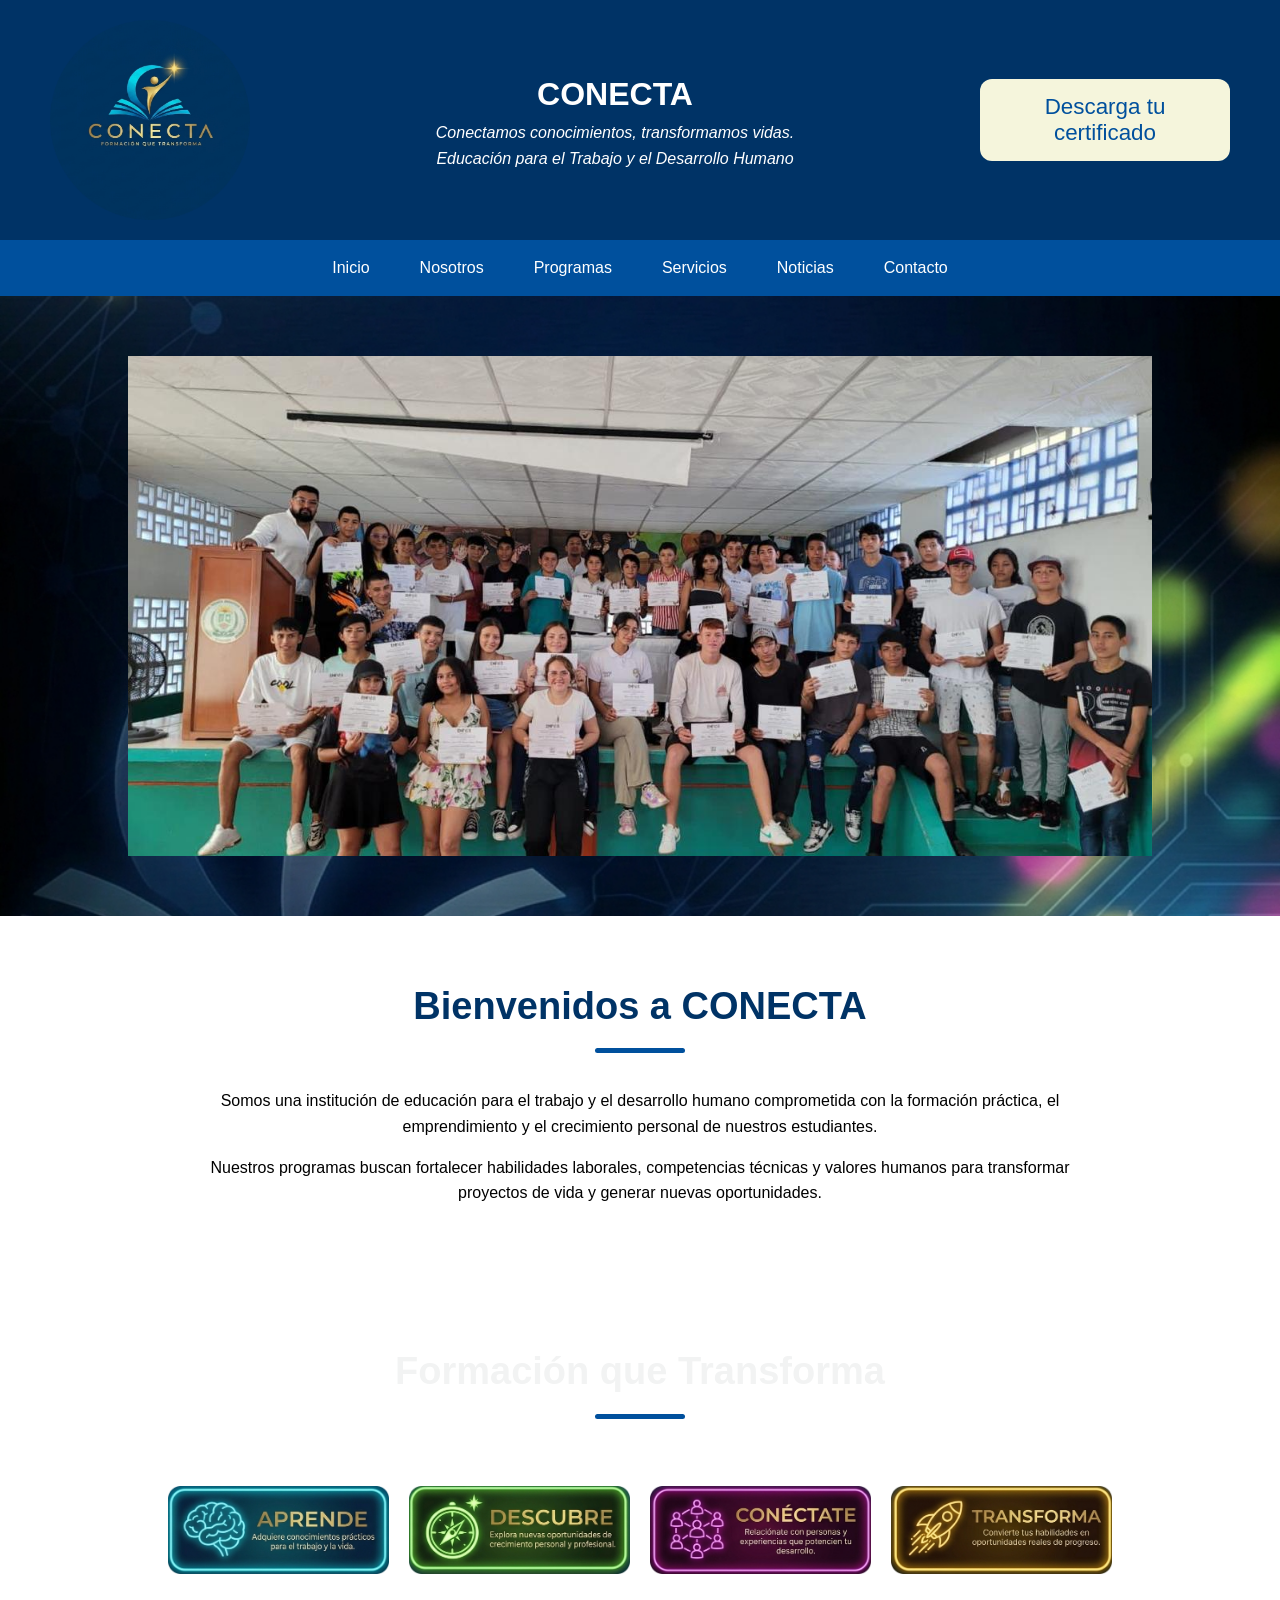
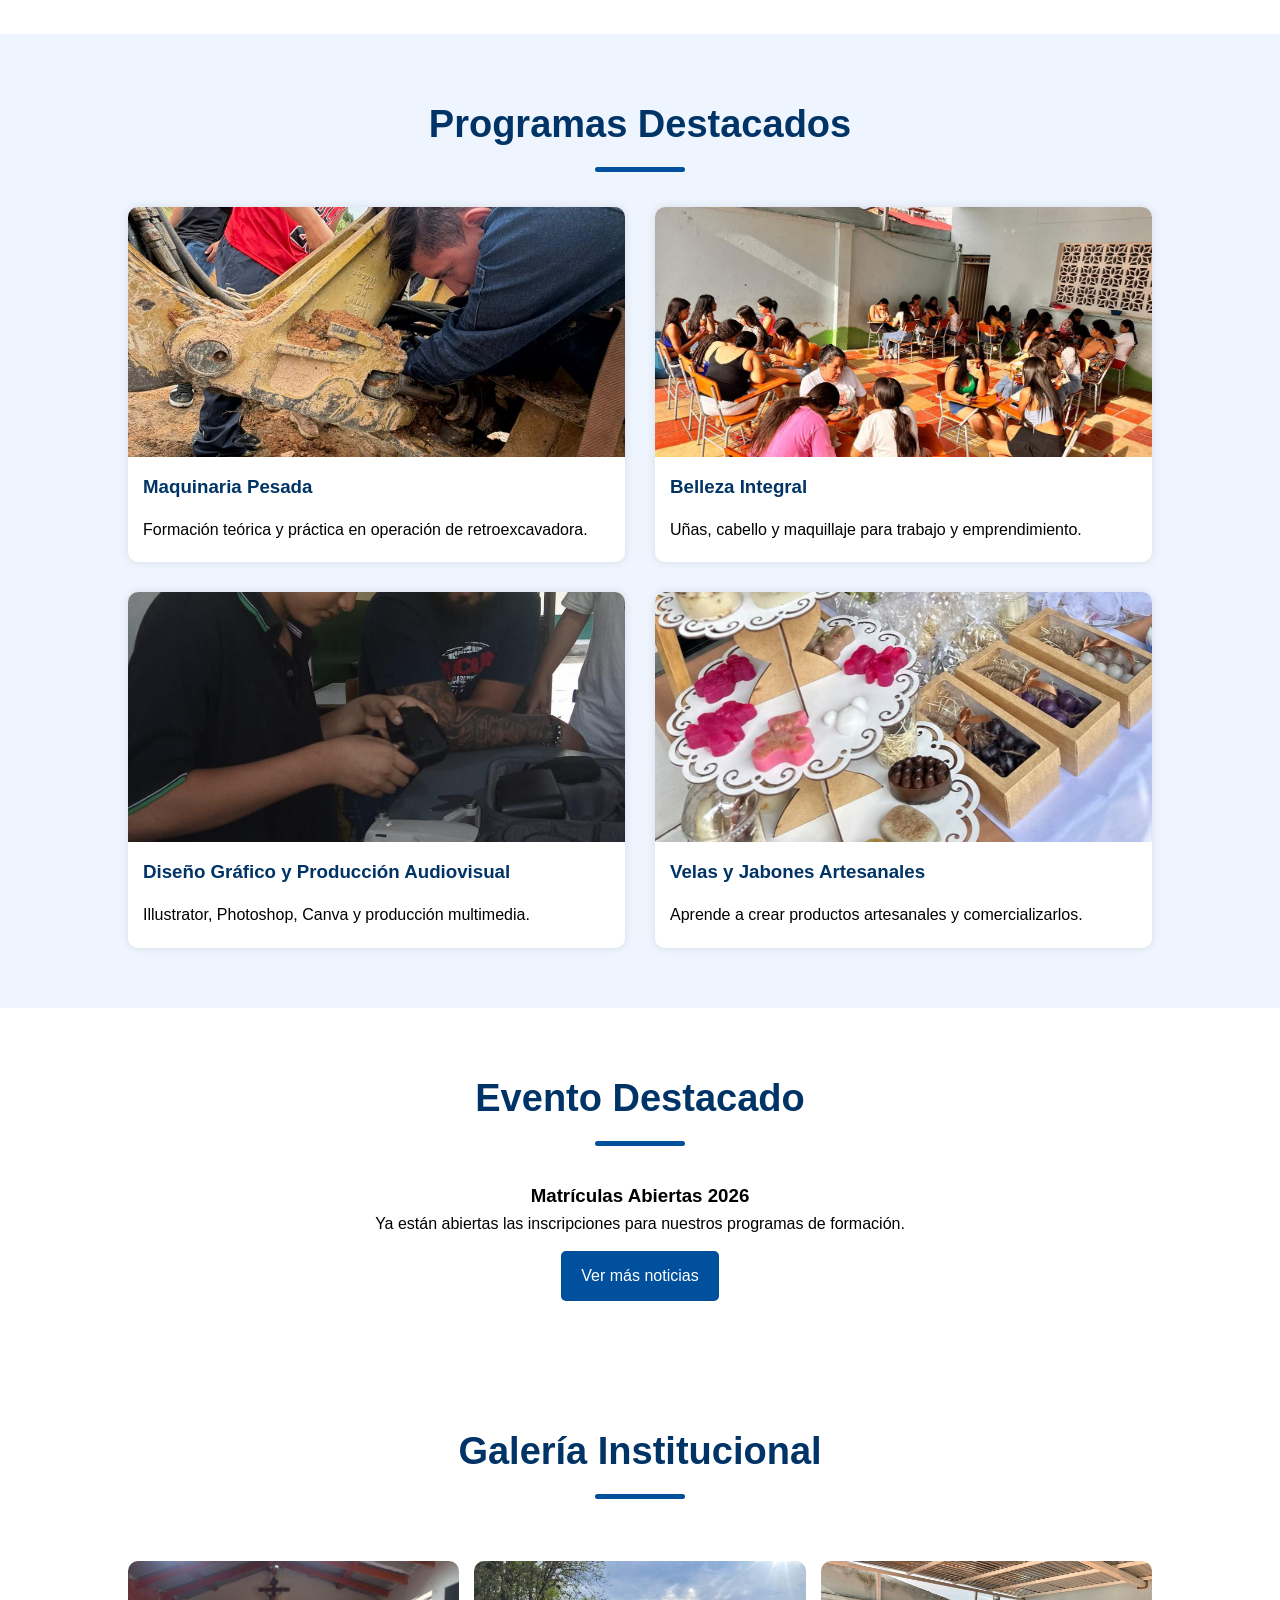
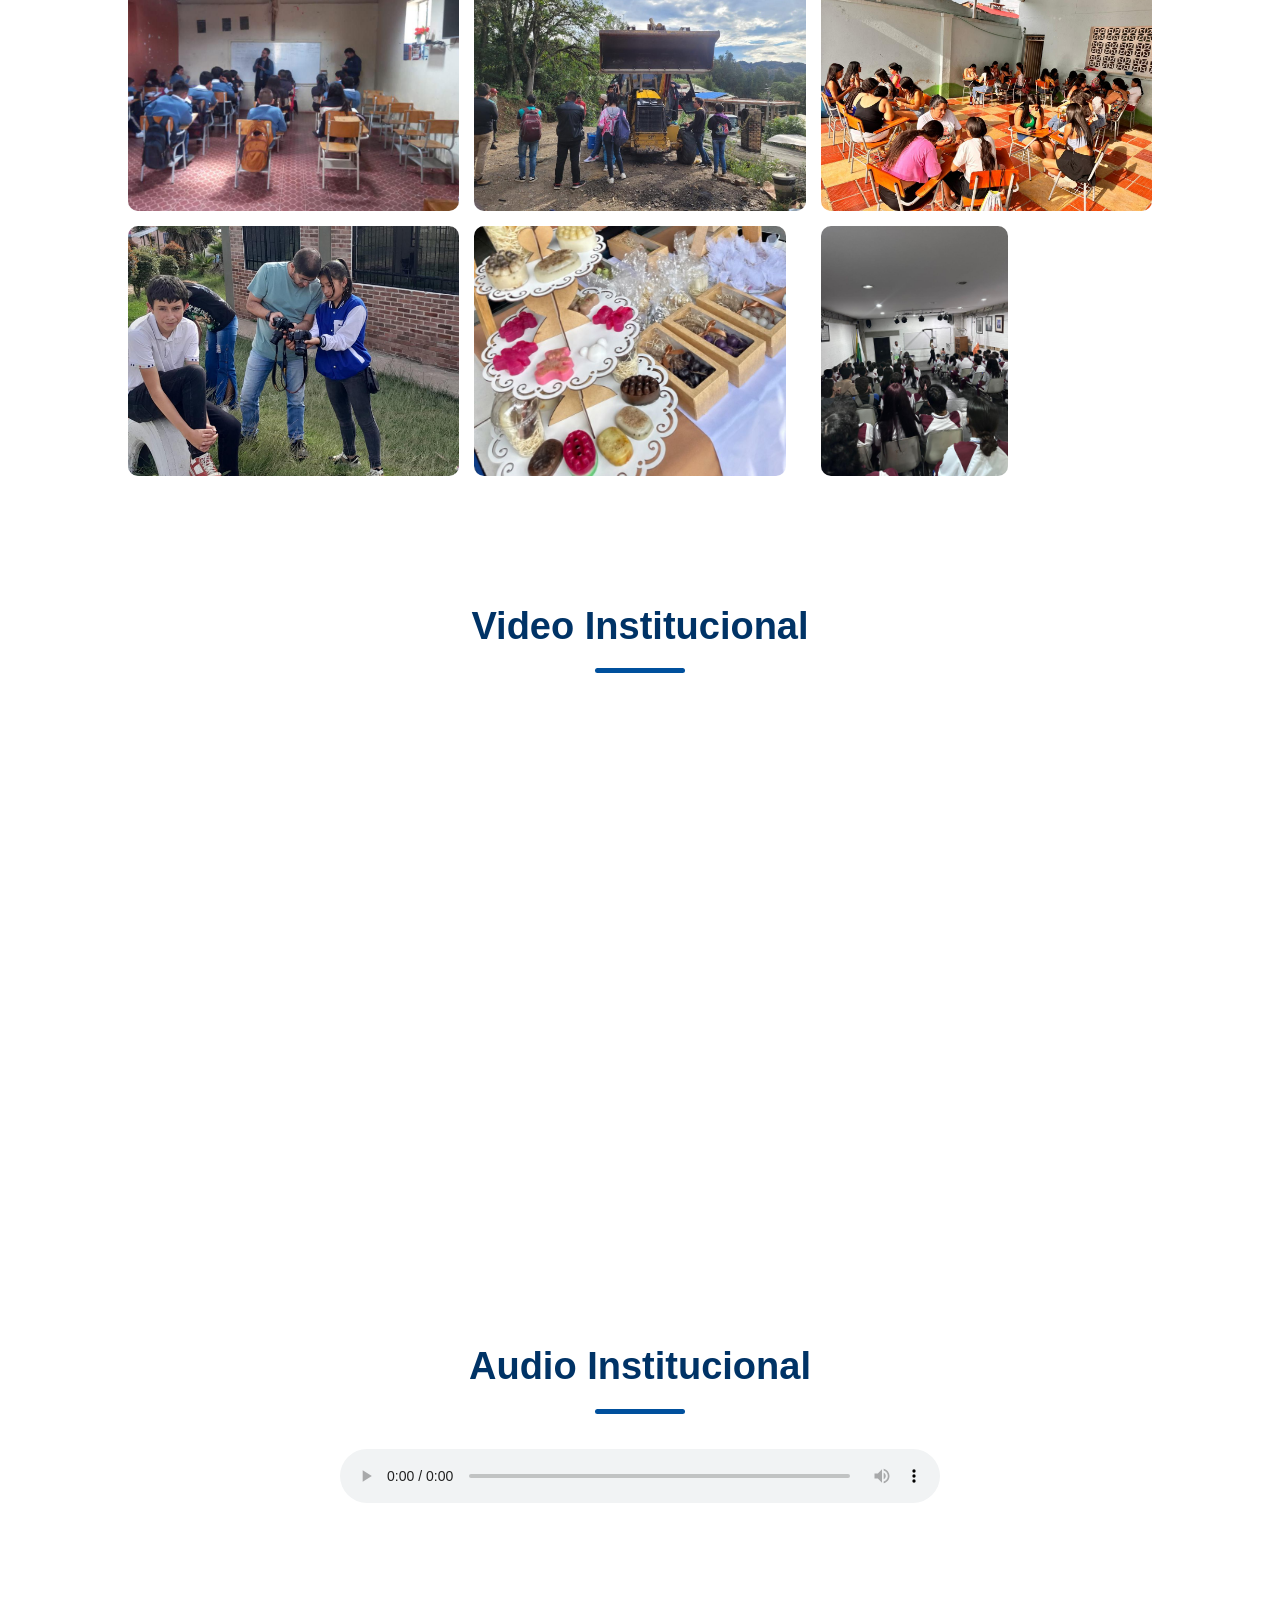
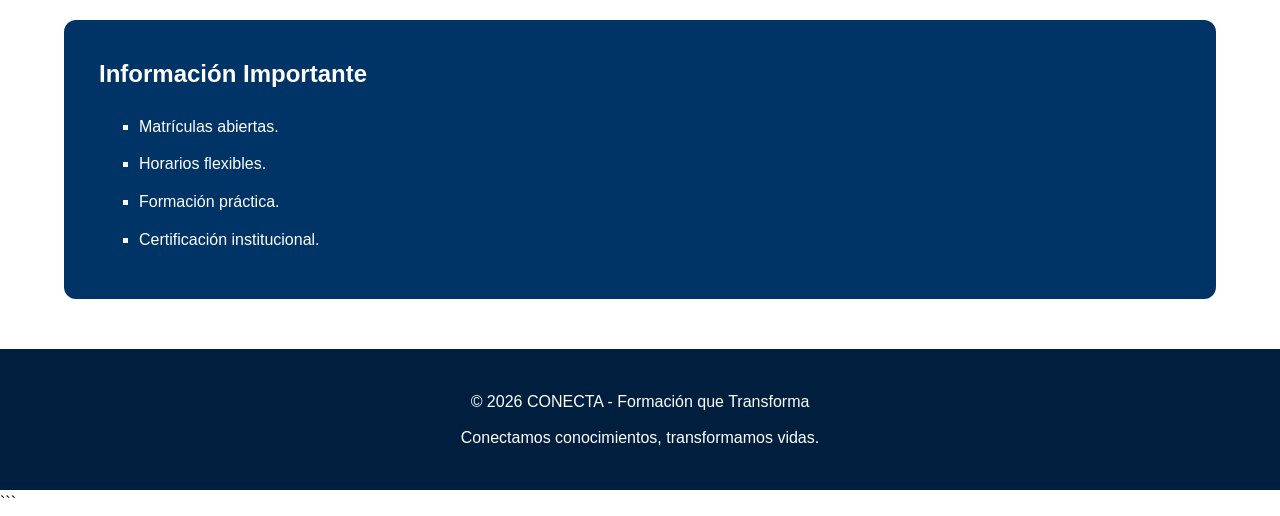
==== index.html @ 9f666adf "chore:subir proyecto pagina web" ====
<!DOCTYPE html>
<html lang="es-CO">

<head>
    <meta charset="UTF-8">
    <meta name="viewport" content="width=device-width, initial-scale=1.0">
    <title>CONECTA - Formación que Transforma</title>

    <link rel="stylesheet" href="css/estilo.css">
</head>

<body>

    <!-- ENCABEZADO -->

    <header>

        <div class="logo">
            <img src="img/logo1.png" alt="Logo Institución CONECTA">
        </div>

        <div class="identidad">
            <h1>CONECTA</h1>
            <p>Conectamos conocimientos, transformamos vidas.</p>
             <p>Educación para el Trabajo y el Desarrollo Humano</p>
        </div>

        <div class="certificado">
            <button>Descarga tu certificado</button>
           
        </div>

    </header>

    <!-- MENÚ -->

    <nav>

        <ul class="menu">

            <li><a href="index.html">Inicio</a></li>

            <li>
                <a href="nosotros.html">Nosotros</a>

                <ul class="submenu">

                    <li><a href="nosotros.html#historia">Historia</a></li>
                    <li><a href="nosotros.html#mision">Misión</a></li>
                    <li><a href="nosotros.html#vision">Visión</a></li>
                    <li><a href="nosotros.html#perfil">Perfil</a></li>
                    <li><a href="nosotros.html#instalaciones">Instalaciones</a></li>

                </ul>

            </li>

            <li>

                <a href="programas.html">Programas</a>

                <ul class="submenu">

                    <li><a href="programas.html#maquinaria">Maquinaria Pesada</a></li>
                    <li><a href="programas.html#belleza">Belleza Integral</a></li>
                    <li><a href="programas.html#diseno">Diseño Gráfico</a></li>
                    <li><a href="programas.html#velas">Velas y Jabones</a></li>

                </ul>

            </li>

            <li><a href="servicios.html">Servicios</a></li>

            <li><a href="noticias.html">Noticias</a></li>

            <li><a href="contacto.html">Contacto</a></li>

        </ul>

    </nav>

    <!-- CONTENIDO PRINCIPAL -->

    <main>

        <!-- BANNER -->

        <section class="banner">

            <img src="img/grado-girardot.jpeg"
                alt="Estudiantes participando en actividades académicas">

        </section>

        <!-- PRESENTACIÓN -->

        <section class="presentacion">

            <h2>Bienvenidos a CONECTA</h2>

            <p>

                Somos una institución de educación para el trabajo y el desarrollo humano
                comprometida con la formación práctica, el emprendimiento y el crecimiento
                personal de nuestros estudiantes.

            </p>

            <p>

                Nuestros programas buscan fortalecer habilidades laborales,
                competencias técnicas y valores humanos para transformar proyectos
                de vida y generar nuevas oportunidades.

            </p>

        </section>

        <!-- VALORES -->

        <section class="valores">

            <h2> Formación que Transforma</h2>
            

            <article>

                
                <img src="img/logo-aprende.png" alt="">

                

            </article>

            <article>

                
                <img src="img/logo-descubre.png" alt="">

                

            </article>

            <article>

               
                <img src="img/logo-conectate.png" alt="">

             

            </article>

            <article>

                
                <img src="img/logo-transforma.png" alt="">

                

            </article>

        </section>

        <!-- PROGRAMAS -->

        <section class="programas">

            <h2>Programas Destacados</h2>

            <div class="contenedor-programas">

                <article class="tarjeta">

                    <img src="img/maquinaria-mecanica2.jpeg"
                        alt="Curso de maquinaria pesada">

                    <h3>Maquinaria Pesada</h3>

                    <p>
                        Formación teórica y práctica en operación de retroexcavadora.
                    </p>

                </article>

                <article class="tarjeta">

                    <img src="img/uñas-espinal.jpeg"
                        alt="Curso de belleza integral">

                    <h3>Belleza Integral</h3>

                    <p>
                        Uñas, cabello y maquillaje para trabajo y emprendimiento.
                    </p>

                </article>

                <article class="tarjeta">

                    <img src="img/drones.jpeg"
                        alt="Curso de diseño gráfico">

                    <h3>Diseño Gráfico y Producción Audiovisual</h3>

                    <p>
                        Illustrator, Photoshop, Canva y producción multimedia.
                    </p>

                </article>

                <article class="tarjeta">

                    <img src="img/velas-jabones.jpeg"
                        alt="Curso de velas y jabones artesanales">

                    <h3>Velas y Jabones Artesanales</h3>

                    <p>
                        Aprende a crear productos artesanales y comercializarlos.
                    </p>

                </article>

            </div>

        </section>

        <!-- NOTICIA DESTACADA -->

        <section class="noticia">

            <h2>Evento Destacado</h2>

            <article>

                <h3>Matrículas Abiertas 2026</h3>

                <p>
                    Ya están abiertas las inscripciones para nuestros programas de formación.
                </p>

                <a href="noticias.html">Ver más noticias</a>

            </article>

        </section>

        <!-- GALERÍA -->

        <section class="galeria">

            <h2>Galería Institucional</h2>

            <img src="img/explicacion.jpeg" alt="Estudiantes en clase">
            <img src="img/maquinaria.jpeg" alt="Práctica de maquinaria">
            <img src="img/uñas-espinal.jpeg" alt="Curso de belleza">
            <img src="img/fotografia.jpeg" alt="Diseño gráfico">
            <img src="img/velas-jabones.jpeg" alt="Elaboración de velas">
            <img src="img/explicacion3.jpeg" alt="Actividades institucionales">

        </section>

        <!-- VIDEO -->

        <section class="video">

            <h2>Video Institucional</h2>

            <iframe width="560" height="315"
             src="https://www.youtube.com/embed/mkb1UO9N9ZA?si=s8U3NjozlTjQp1Gr"
              title="YouTube video player" 
              frameborder="0" 
              allow="accelerometer; 
              autoplay;
               clipboard-write; 
               encrypted-media; 
               gyroscope;
                picture-in-picture; 
                web-share" referrerpolicy="strict-origin-when-cross-origin" allowfullscreen></iframe>

        </section>

        <!-- AUDIO -->

        <section class="audio">

            <h2>Audio Institucional</h2>

            <audio controls>

                <source src="audio/himno.mp3" type="audio/mpeg">

                Tu navegador no soporta audio.

            </audio>

        </section>

        <!-- ASIDE -->

        <aside>

            <h2>Información Importante</h2>

            <ul>

                <li>Matrículas abiertas.</li>
                <li>Horarios flexibles.</li>
                <li>Formación práctica.</li>
                <li>Certificación institucional.</li>

            </ul>

        </aside>

    </main>

    <!-- PIE DE PÁGINA -->

    <footer>

        <p>
            © 2026 CONECTA - Formación que Transforma
        </p>

        <p>
            Conectamos conocimientos, transformamos vidas.
        </p>

    </footer>

</body>

</html>
```
---- css/estilo.css ----
/* =====================================
   RESET GENERAL
===================================== */

*{
    margin:0;
    padding:0;
    box-sizing:border-box;
}

/* =====================================
   ESTILOS GENERALES
===================================== */

body{
    font-family: Arial, Helvetica, sans-serif;
    line-height:1.6;
    background-image: url("../img/fondo.png");
    background-size: cover;
    background-position: center;
    background-repeat: no-repeat;
    background-attachment: fixed;
}

img{
    max-width:100%;
    display:block;
}

a{
    text-decoration:none;
}

/* =====================================
   HEADER
===================================== */

header{
    background:#003366;
    color:white;
    

    display:flex;
    justify-content:space-between;
    align-items:center;

    padding:20px 50px;
}

.logo img{
    width:200px;
}

.identidad{
    text-align:center;
}

.identidad h1{
    font-size:2rem;
}

.identidad p{
    font-style:italic;
}

.certificado{
    text-align:right;
    max-width:250px;
}

button{background-color: beige;
    border: none;
    color: #00509d;
    padding: 15px 30px;
text-decoration: none;
font-size: 1.4rem;
border-radius: 12px;
font-family: sans-serif;}


/* =====================================
   MENÚ
===================================== */

nav{
    background:#00509d;
    position:sticky;
    top:0;
    z-index:1000;
}

.menu{
    list-style:none;
    display:flex;
    justify-content:center;
}

.menu li{
    position:relative;
}

.menu li a{
    display:block;
    color:white;
    padding:15px 25px;
    transition:0.3s;
}

.menu li a:hover{
    background:#003366;
}

/* SUBMENÚ */

.submenu{
    display:none;
    position:absolute;
    top:100%;
    left:0;
    background:#003366;
    min-width:220px;
    list-style:none;
    z-index:1000;
}

.submenu li a{
    padding:12px;
}

.menu li:hover .submenu{
    display:block;
}

/* =====================================
   BANNER
===================================== */

.banner img{
    width:100%;
    height:500px;
    object-fit:cover;
}

/* =====================================
   SECCIONES GENERALES
===================================== */

section{
    padding:60px 10%;
}

section h2{
    text-align:center;
    color:#003366;
    margin-bottom:25px;
}

/* =====================================
   PRESENTACIÓN
===================================== */

.presentacion{
    background:white;
    text-align:center;
}

.presentacion p{
    max-width:900px;
    margin:15px auto;
}

/* =====================================
   VALORES
===================================== */
.valores{
    display:grid;
    grid-template-columns:repeat(4,1fr);
    gap:20px;
    max-width:1200px;
    margin:auto;
}

.valores h2{
    text-align:center;
    color:#f2f3f3;
    grid-column:1 / 5;
}


/* =====================================
   PROGRAMAS
===================================== */

.programas{
    background:#eef5ff;
}

.contenedor-programas{
    display:grid;
    grid-template-columns:repeat(2,1fr);
    gap:30px;
}

.tarjeta{
    background:white;
    border-radius:10px;
    overflow:hidden;
    box-shadow:0 0 10px rgba(0,0,0,.1);
}

.tarjeta img{
    height:250px;
    width:100%;
    object-fit:cover;
}

.tarjeta h3{
    color:#003366;
    padding:15px;
}

.tarjeta p{
    padding:0 15px 20px;
}

/* =====================================
   NOTICIA DESTACADA
===================================== */

.noticia{
    text-align:center;
    background:white;
}

.noticia article{
    max-width:700px;
    margin:auto;
}

.noticia a{
    display:inline-block;
    margin-top:15px;
    background:#00509d;
    color:white;
    padding:12px 20px;
    border-radius:5px;
}

.noticia a:hover{
    background:#003366;
}

/* =====================================
   GALERÍA
===================================== */

.galeria{
    display:grid;
    grid-template-columns:repeat(3,1fr);
    gap:15px;
}

.galeria h2{
    grid-column:1/4;
}

.galeria img{
    border-radius:10px;
    height:250px;
    object-fit:cover;
}

/* =====================================
   VIDEO
===================================== */

.video{
    text-align:center;
    background:white;
}

.video iframe{
    width:90%;
    max-width:900px;
    height:500px;
    border:none;
}

/* =====================================
   AUDIO
===================================== */

.audio{
    text-align:center;
}

.audio audio{
    width:80%;
    max-width:600px;
}

/* =====================================
   ASIDE
===================================== */

aside{
    background:#003366;
    color:white;
    padding:40px;
    margin:50px;
    border-radius:10px;
}

aside h2{
    color:white;
    margin-bottom:20px;
}

aside ul{
    list-style:square;
    padding-left:20px;
}

aside li{
    margin-bottom:10px;
}

/* =====================================
   FOOTER
===================================== */

footer{
    background:#001f3f;
    color:white;
    text-align:center;
    padding:30px;
}

footer p{
    margin:10px 0;
}

/* =====================================
   RESPONSIVE
===================================== */

@media(max-width:768px){

    header{
        flex-direction:column;
        text-align:center;
        gap:20px;
    }

    .menu{
        flex-direction:column;
    }

    .valores{
        grid-template-columns:1fr;
    }

    .contenedor-programas{
        grid-template-columns:1fr;
    }

    .galeria{
        grid-template-columns:1fr;
    }

    .galeria h2{
        grid-column:auto;
    }

    .video iframe{
        height:250px;
    }

}

/*=========================================
            PAGINA NOSOTROS
=========================================*/

#historia,
#mision,
#vision,
#perfil,
#instalaciones{

    width:90%;
    max-width:1200px;

    margin:50px auto;

    padding:35px;

    background:white;

    border-radius:12px;

    box-shadow:0 0 15px rgba(0,0,0,.12);

    transition:.35s;

}

#historia:hover,
#mision:hover,
#vision:hover,
#perfil:hover,
#instalaciones:hover{

    transform:translateY(-5px);

    box-shadow:0 15px 30px rgba(0,0,0,.20);

}

/*=========================================
        CONTENIDO
=========================================*/

.contenido{

    display:flex;

    align-items:center;

    gap:45px;

}

/* Alternar imagen */

.contenido.inverso{

    flex-direction:row-reverse;

}

/*=========================================
            TEXTO
=========================================*/

.contenido article{

    flex:2;

}

.contenido article p{

    text-align:justify;

    color:#333;

    line-height:1.9;

    font-size:17px;

    margin-bottom:18px;

}

/*=========================================
            TITULOS
=========================================*/

section h2{

    text-align:center;

    color:#003366;

    font-size:38px;

    margin-bottom:35px;

}

section h2::after{

    content:"";

    display:block;

    width:90px;

    height:5px;

    background:#00509d;

    margin:12px auto;

    border-radius:20px;

}

/*=========================================
            IMAGENES
=========================================*/

.contenido img{

    flex:1;

    width:100%;

    max-width:420px;

    height:300px;

    object-fit:cover;

    border-radius:10px;

    transition:.4s;

}

.contenido img:hover{

    transform:scale(1.05);

}

/*=========================================
            PERFIL
=========================================*/

#perfil ul{

    margin-left:25px;

}

#perfil li{

    margin-bottom:10px;

}

#perfil ul ul{

    margin-top:10px;

    list-style:circle;

}

/*=========================================
            ASIDE
=========================================*/

aside{

    width:90%;

    max-width:1200px;

    margin:50px auto;

    padding:35px;

    background:#003366;

    color:white;

    border-radius:12px;

}

aside h2{

    color:white;

}

aside h2::after{

    background:white;

}

aside ul{

    margin-left:20px;

}

aside li{

    margin-bottom:12px;

}

/*=========================================
            RESPONSIVE
=========================================*/

@media(max-width:900px){

    .contenido{

        flex-direction:column;

    }

    .contenido.inverso{

        flex-direction:column;

    }

    .contenido img{

        max-width:100%;

        height:auto;

    }

}
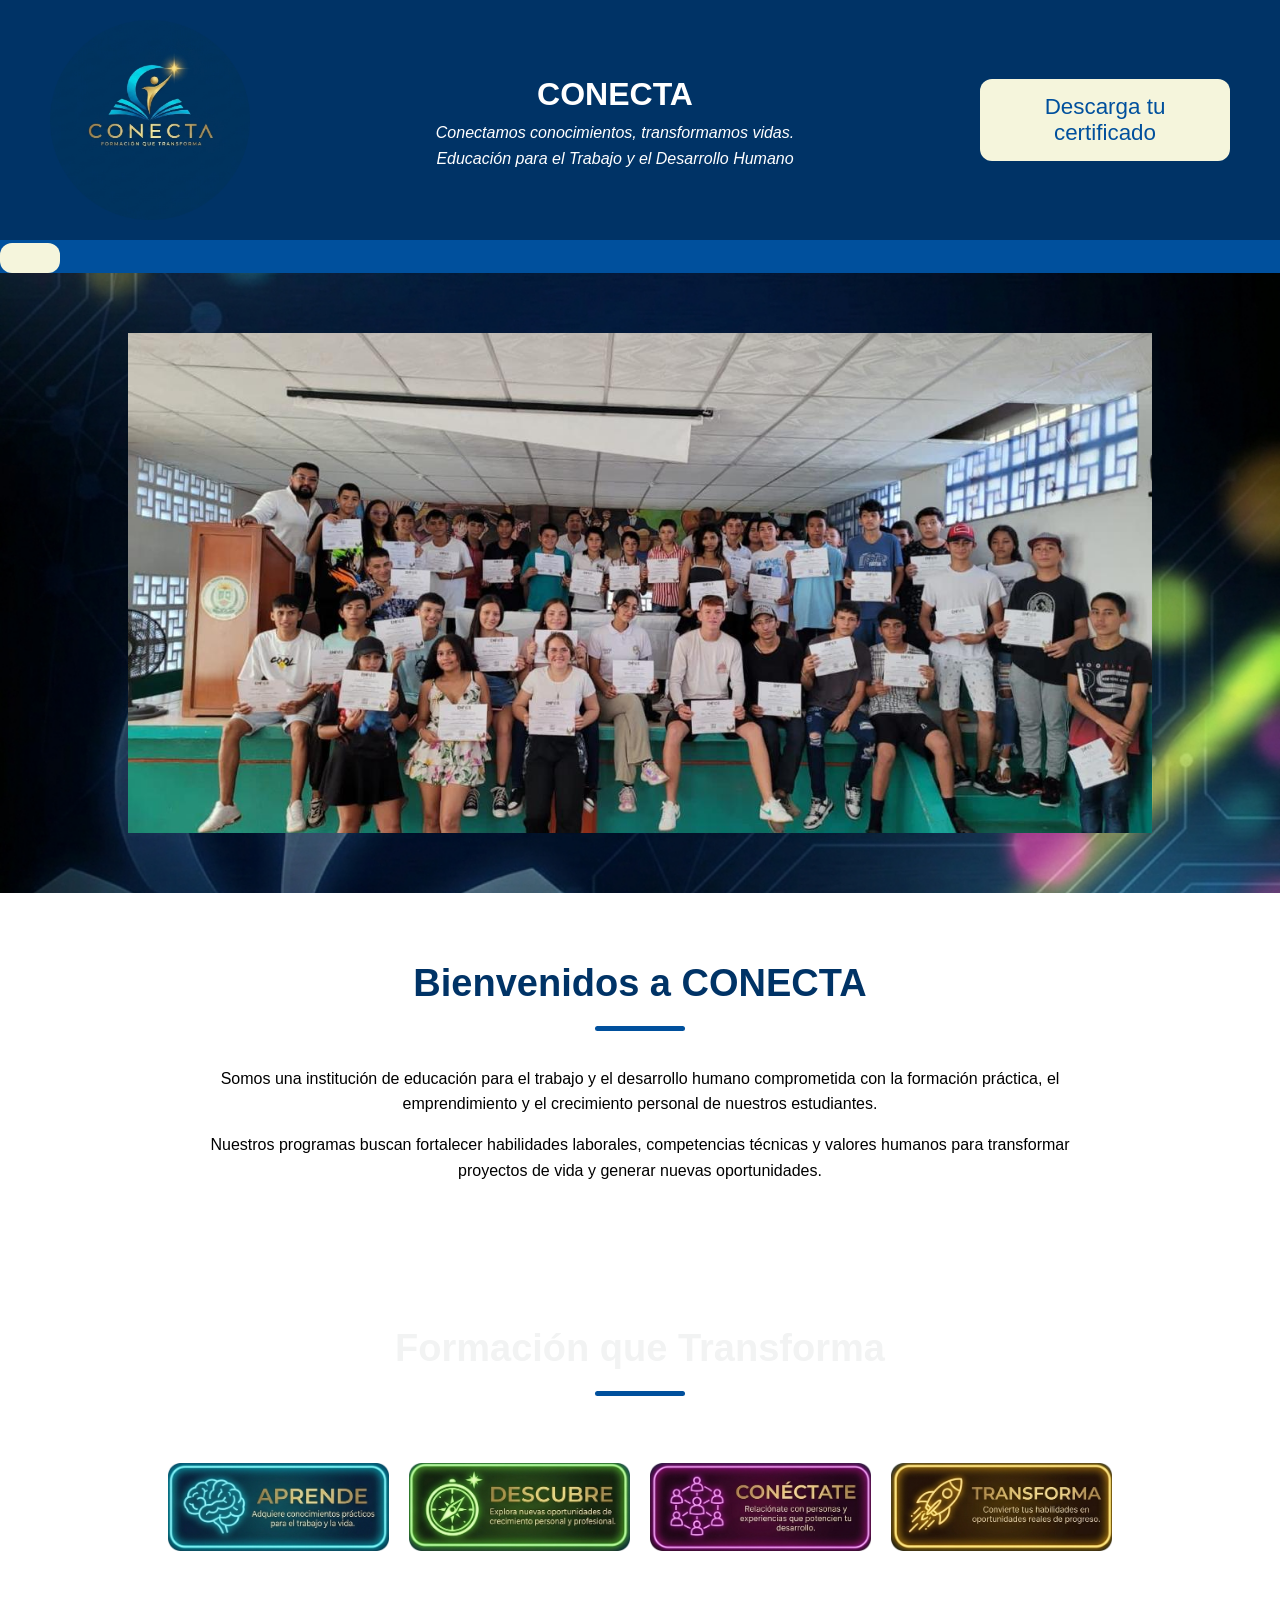
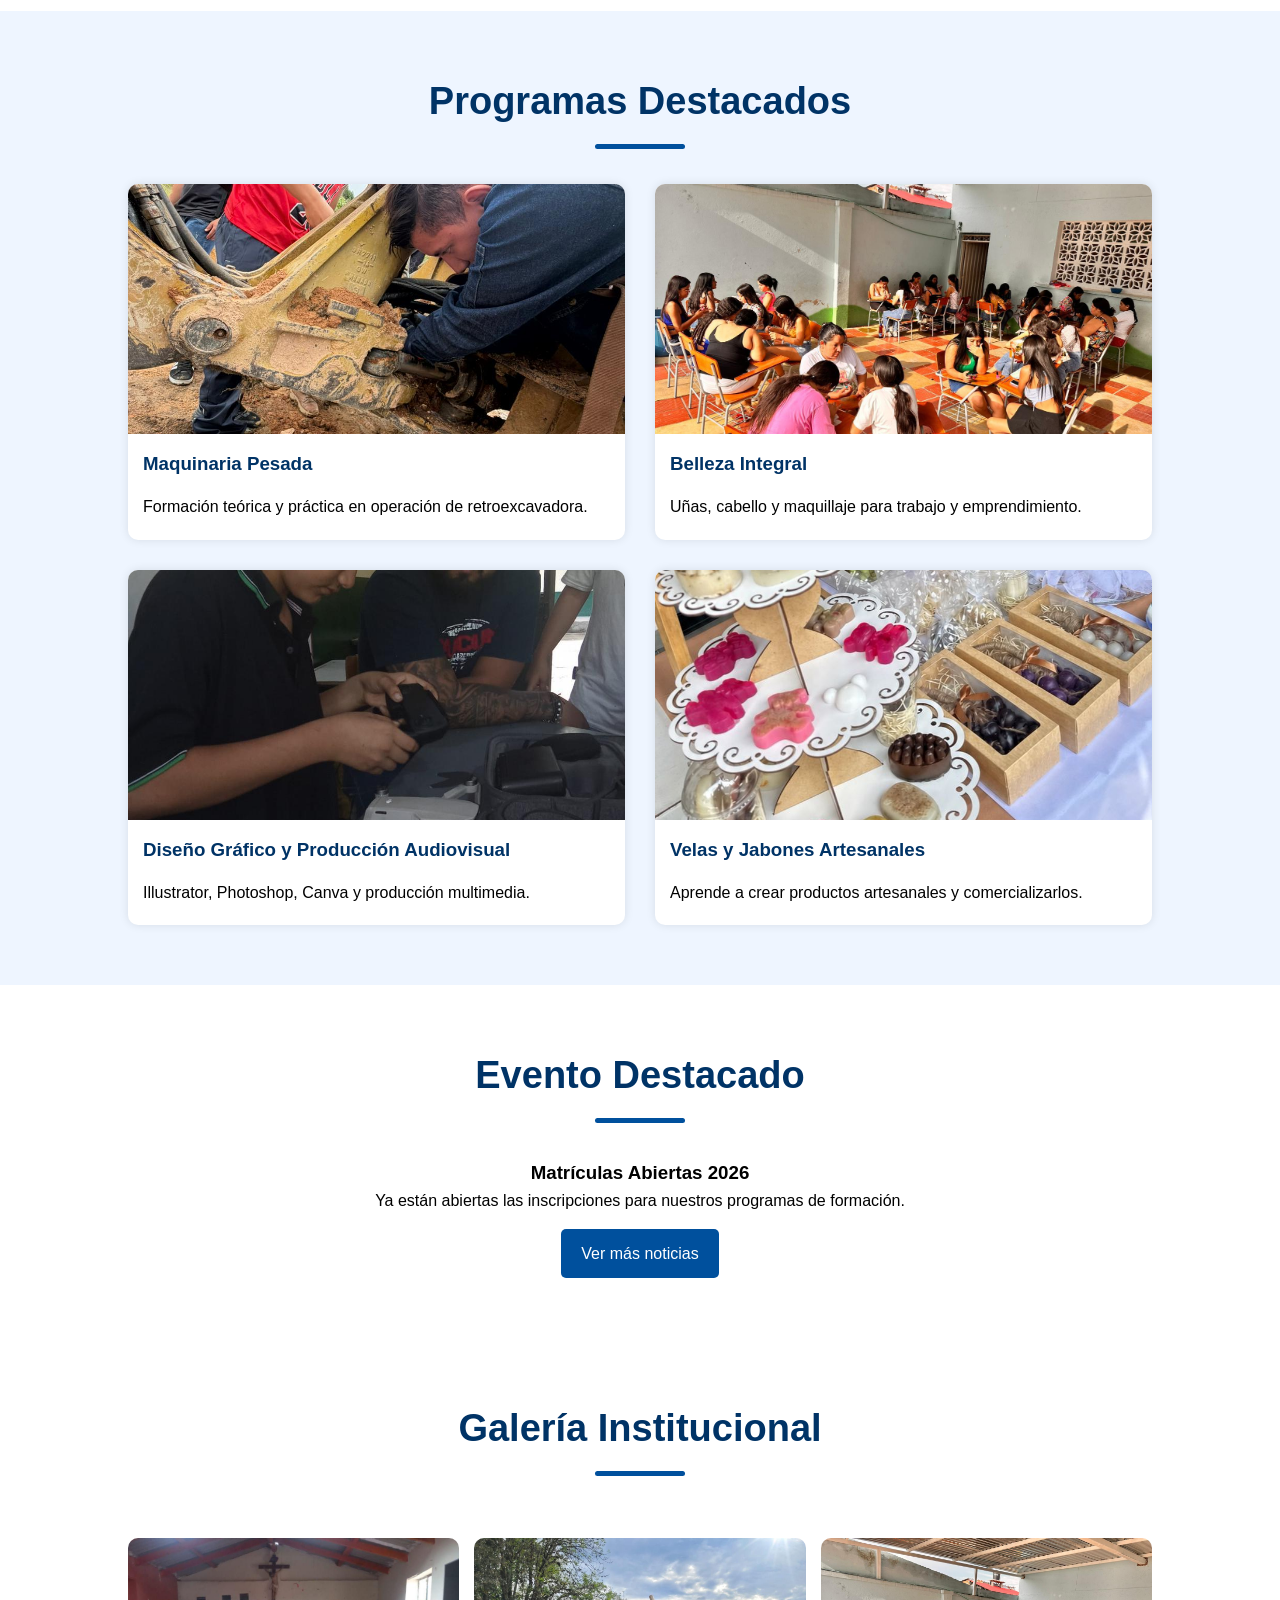
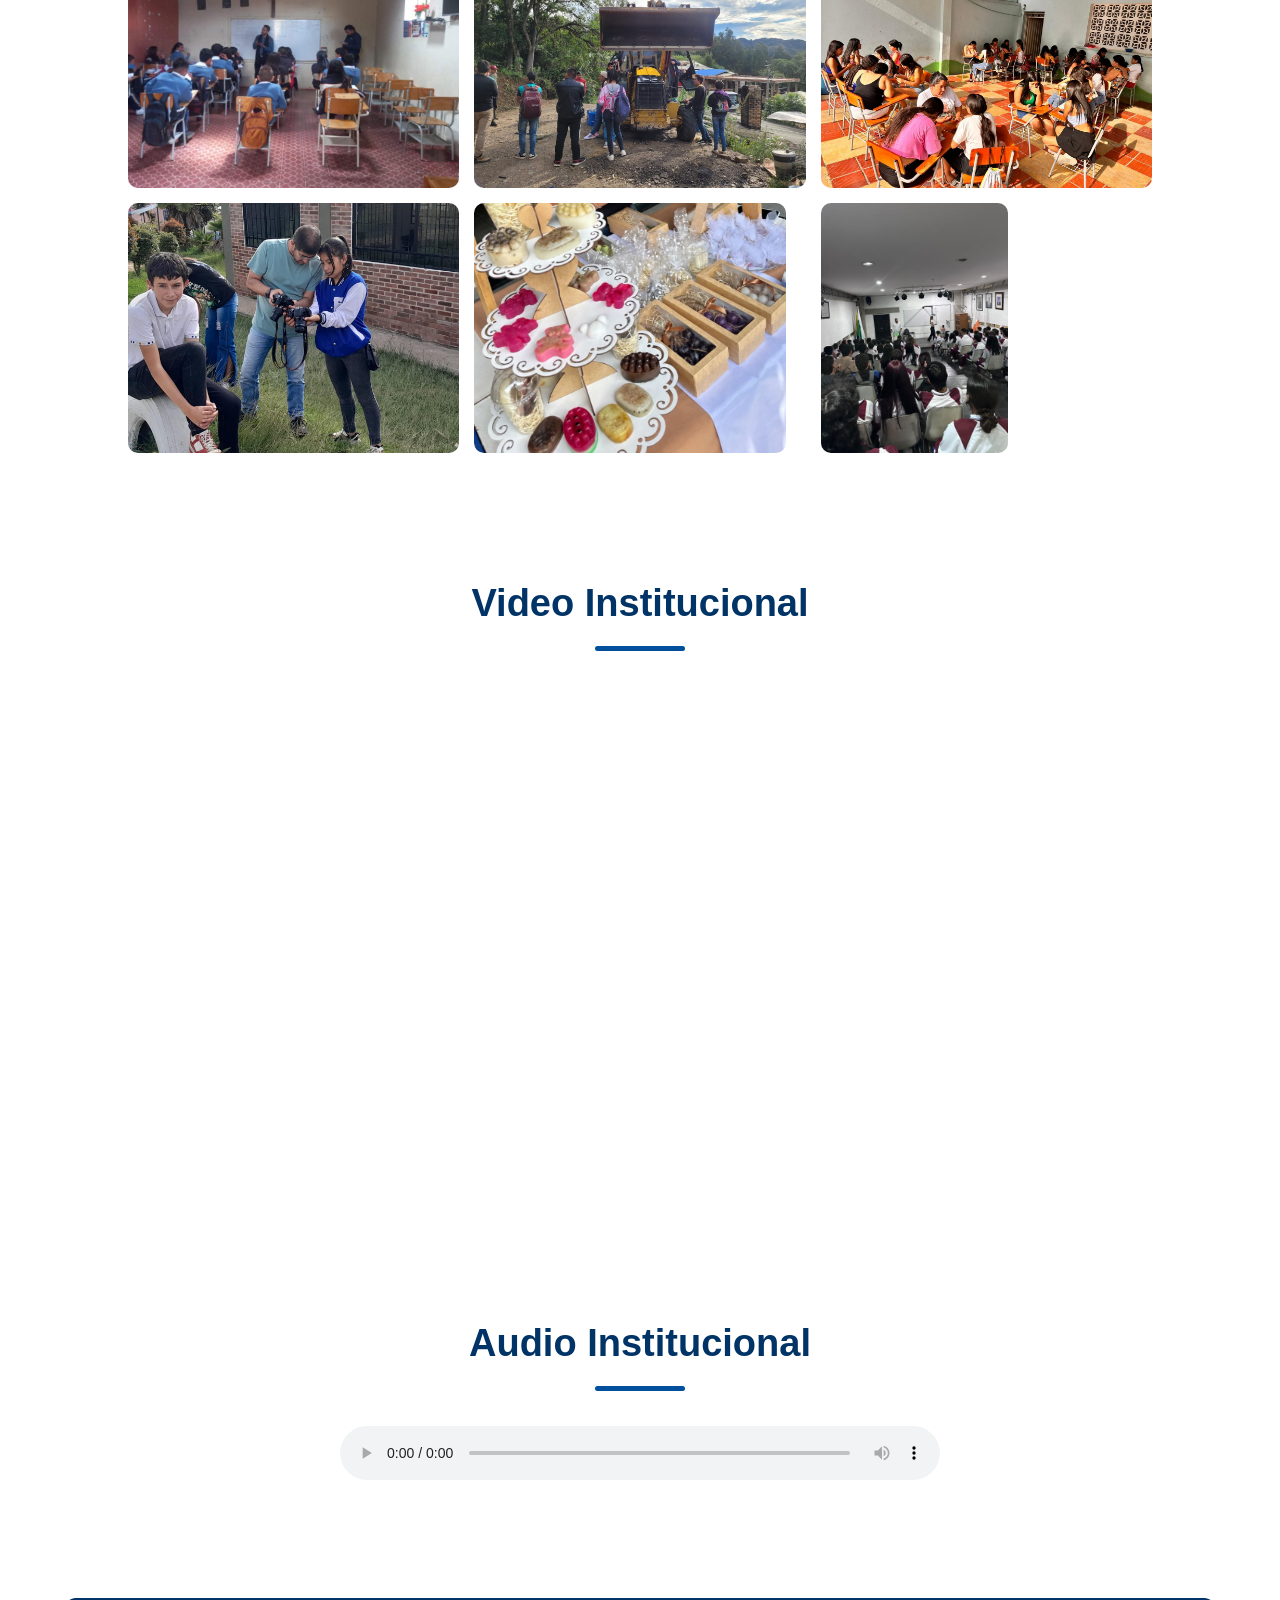
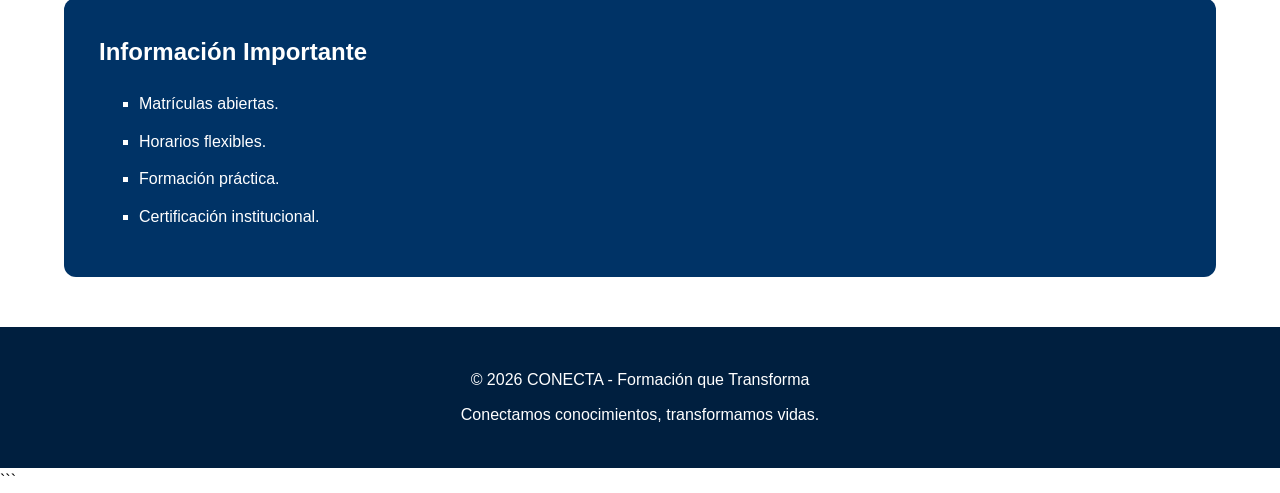
==== commit 43333410: "Agrega menú hamburguesa responsive para dispositivos móviles" ====
--- a/index.html
+++ b/index.html
@@ -34,6 +34,29 @@
     </header>
 
     <!-- MENÚ -->
+     <nav>
+    <!-- Botón Hamburguesa -->
+    <button class="menu-toggle" id="menuToggle" aria-label="Abrir menú">
+        <span></span>
+        <span></span>
+        <span></span>
+    </button>
+
+    <ul class="menu" id="menu">
+        <li><a href="index.html">Inicio</a></li>
+        <li>
+            <a href="nosotros.html">Nosotros</a>
+            <ul class="submenu">
+                <li><a href="nosotros.html#historia">Historia</a></li>
+                <li><a href="nosotros.html#mision">Misión</a></li>
+                <li><a href="nosotros.html#vision">Visión</a></li>
+                <li><a href="nosotros.html#perfil">Perfil</a></li>
+                <li><a href="nosotros.html#instalaciones">Instalaciones</a></li>
+            </ul>
+        </li>
+        <!-- Resto de enlaces del menú -->
+    </ul>
+</nav>
 
     <nav>
 
@@ -330,7 +353,14 @@
         </p>
 
     </footer>
-
+<script>
+        const menuToggle = document.getElementById('menuToggle');
+        const menu = document.getElementById('menu');
+
+        menuToggle.addEventListener('click', () => {
+            menu.classList.toggle('activo');
+        });
+    </script>
 </body>
 
 </html>
--- a/css/estilo.css
+++ b/css/estilo.css
@@ -1,20 +1,18 @@
 /* =====================================
    RESET GENERAL
 ===================================== */
-
-*{
-    margin:0;
-    padding:0;
-    box-sizing:border-box;
+* {
+    margin: 0;
+    padding: 0;
+    box-sizing: border-box;
 }
 
 /* =====================================
    ESTILOS GENERALES
 ===================================== */
-
-body{
-    font-family: Arial, Helvetica, sans-serif;
-    line-height:1.6;
+body {
+    font-family: Arial, Helveticsa, sans-serif;
+    line-height: 1.6;
     background-image: url("../img/fondo.png");
     background-size: cover;
     background-position: center;
@@ -22,603 +20,541 @@
     background-attachment: fixed;
 }
 
-img{
-    max-width:100%;
-    display:block;
-}
-
-a{
-    text-decoration:none;
-}
-
-/* =====================================
-   HEADER
-===================================== */
-
-header{
-    background:#003366;
-    color:white;
-    
-
-    display:flex;
-    justify-content:space-between;
-    align-items:center;
-
-    padding:20px 50px;
-}
-
-.logo img{
-    width:200px;
-}
-
-.identidad{
-    text-align:center;
-}
-
-.identidad h1{
-    font-size:2rem;
-}
-
-.identidad p{
-    font-style:italic;
-}
-
-.certificado{
-    text-align:right;
-    max-width:250px;
-}
-
-button{background-color: beige;
+img {
+    max-width: 100%;
+    display: block;
+}
+
+a {
+    text-decoration: none;
+}
+
+button {
+    background-color: beige;
     border: none;
     color: #00509d;
     padding: 15px 30px;
-text-decoration: none;
-font-size: 1.4rem;
-border-radius: 12px;
-font-family: sans-serif;}
-
-
-/* =====================================
-   MENÚ
-===================================== */
-
-nav{
-    background:#00509d;
-    position:sticky;
-    top:0;
-    z-index:1000;
-}
-
-.menu{
-    list-style:none;
-    display:flex;
-    justify-content:center;
-}
-
-.menu li{
-    position:relative;
-}
-
-.menu li a{
-    display:block;
-    color:white;
-    padding:15px 25px;
-    transition:0.3s;
-}
-
-.menu li a:hover{
-    background:#003366;
-}
-
-/* SUBMENÚ */
-
-.submenu{
-    display:none;
-    position:absolute;
-    top:100%;
-    left:0;
-    background:#003366;
-    min-width:220px;
-    list-style:none;
-    z-index:1000;
-}
-
-.submenu li a{
-    padding:12px;
-}
-
-.menu li:hover .submenu{
-    display:block;
+    text-decoration: none;
+    font-size: 1.4rem;
+    border-radius: 12px;
+    font-family: sans-serif;
+    cursor: pointer;
+}
+
+/* =====================================
+   HEADER
+===================================== */
+header {
+    background: #003366;
+    color: white;
+    display: flex;
+    justify-content: space-between;
+    align-items: center;
+    padding: 20px 50px;
+}
+
+.logo img {
+    width: 200px;
+}
+
+.identidad {
+    text-align: center;
+}
+
+.identidad h1 {
+    font-size: 2rem;
+}
+
+.identidad p {
+    font-style: italic;
+}
+
+.certificado {
+    text-align: right;
+    max-width: 250px;
+}
+
+/* =====================================
+   MENÚ Y SUBMENÚ
+===================================== */
+nav {
+    background: #00509d;
+    position: sticky;
+    top: 0;
+    z-index: 1000;
+}
+
+.menu {
+    list-style: none;
+    display: flex;
+    justify-content: center;
+}
+
+.menu li {
+    position: relative;
+}
+
+.menu li a {
+    display: block;
+    color: white;
+    padding: 15px 25px;
+    transition: 0.3s;
+}
+
+.menu li a:hover {
+    background: #003366;
+}
+
+.submenu {
+    display: none;
+    position: absolute;
+    top: 100%;
+    left: 0;
+    background: #003366;
+    min-width: 220px;
+    list-style: none;
+    z-index: 1000;
+}
+
+.submenu li a {
+    padding: 12px;
+}
+
+.menu li:hover .submenu {
+    display: block;
 }
 
 /* =====================================
    BANNER
 ===================================== */
-
-.banner img{
-    width:100%;
-    height:500px;
-    object-fit:cover;
-}
-
-/* =====================================
-   SECCIONES GENERALES
-===================================== */
-
-section{
-    padding:60px 10%;
-}
-
-section h2{
-    text-align:center;
-    color:#003366;
-    margin-bottom:25px;
+.banner img {
+    width: 100%;
+    height: 500px;
+    object-fit: cover;
+}
+
+/* =====================================
+   SECCIONES GENERALES Y TÍTULOS
+===================================== */
+section {
+    padding: 60px 10%;
+}
+
+section h2 {
+    text-align: center;
+    color: #003366;
+    font-size: 38px;
+    margin-bottom: 35px;
+}
+
+section h2::after {
+    content: "";
+    display: block;
+    width: 90px;
+    height: 5px;
+    background: #00509d;
+    margin: 12px auto;
+    border-radius: 20px;
 }
 
 /* =====================================
    PRESENTACIÓN
 ===================================== */
-
-.presentacion{
-    background:white;
-    text-align:center;
-}
-
-.presentacion p{
-    max-width:900px;
-    margin:15px auto;
+.presentacion {
+    background: white;
+    text-align: center;
+}
+
+.presentacion p {
+    max-width: 900px;
+    margin: 15px auto;
 }
 
 /* =====================================
    VALORES
 ===================================== */
-.valores{
-    display:grid;
-    grid-template-columns:repeat(4,1fr);
-    gap:20px;
-    max-width:1200px;
-    margin:auto;
-}
-
-.valores h2{
-    text-align:center;
-    color:#f2f3f3;
-    grid-column:1 / 5;
-}
-
+.valores {
+    display: grid;
+    grid-template-columns: repeat(4, 1fr);
+    gap: 20px;
+    max-width: 1200px;
+    margin: auto;
+}
+
+.valores h2 {
+    text-align: center;
+    color: #f2f3f3;
+    grid-column: 1 / -1;
+}
 
 /* =====================================
    PROGRAMAS
 ===================================== */
-
-.programas{
-    background:#eef5ff;
-}
-
-.contenedor-programas{
-    display:grid;
-    grid-template-columns:repeat(2,1fr);
-    gap:30px;
-}
-
-.tarjeta{
-    background:white;
-    border-radius:10px;
-    overflow:hidden;
-    box-shadow:0 0 10px rgba(0,0,0,.1);
-}
-
-.tarjeta img{
-    height:250px;
-    width:100%;
-    object-fit:cover;
-}
-
-.tarjeta h3{
-    color:#003366;
-    padding:15px;
-}
-
-.tarjeta p{
-    padding:0 15px 20px;
+.programas {
+    background: #eef5ff;
+}
+
+.contenedor-programas {
+    display: grid;
+    grid-template-columns: repeat(2, 1fr);
+    gap: 30px;
+}
+
+.tarjeta {
+    background: white;
+    border-radius: 10px;
+    overflow: hidden;
+    box-shadow: 0 0 10px rgba(0, 0, 0, 0.1);
+}
+
+.tarjeta img {
+    height: 250px;
+    width: 100%;
+    object-fit: cover;
+}
+
+.tarjeta h3 {
+    color: #003366;
+    padding: 15px;
+}
+
+.tarjeta p {
+    padding: 0 15px 20px;
 }
 
 /* =====================================
    NOTICIA DESTACADA
 ===================================== */
-
-.noticia{
-    text-align:center;
-    background:white;
-}
-
-.noticia article{
-    max-width:700px;
-    margin:auto;
-}
-
-.noticia a{
-    display:inline-block;
-    margin-top:15px;
-    background:#00509d;
-    color:white;
-    padding:12px 20px;
-    border-radius:5px;
-}
-
-.noticia a:hover{
-    background:#003366;
+.noticia {
+    text-align: center;
+    background: white;
+}
+
+.noticia article {
+    max-width: 700px;
+    margin: auto;
+}
+
+.noticia a {
+    display: inline-block;
+    margin-top: 15px;
+    background: #00509d;
+    color: white;
+    padding: 12px 20px;
+    border-radius: 5px;
+}
+
+.noticia a:hover {
+    background: #003366;
 }
 
 /* =====================================
    GALERÍA
 ===================================== */
-
-.galeria{
-    display:grid;
-    grid-template-columns:repeat(3,1fr);
-    gap:15px;
-}
-
-.galeria h2{
-    grid-column:1/4;
-}
-
-.galeria img{
-    border-radius:10px;
-    height:250px;
-    object-fit:cover;
-}
-
-/* =====================================
-   VIDEO
-===================================== */
-
-.video{
-    text-align:center;
-    background:white;
-}
-
-.video iframe{
-    width:90%;
-    max-width:900px;
-    height:500px;
-    border:none;
-}
-
-/* =====================================
-   AUDIO
-===================================== */
-
-.audio{
-    text-align:center;
-}
-
-.audio audio{
-    width:80%;
-    max-width:600px;
+.galeria {
+    display: grid;
+    grid-template-columns: repeat(3, 1fr);
+    gap: 15px;
+}
+
+.galeria h2 {
+    grid-column: 1 / -1;
+}
+
+.galeria img {
+    border-radius: 10px;
+    height: 250px;
+    object-fit: cover;
+}
+
+/* =====================================
+   MULTIMEDIA (VIDEO Y AUDIO)
+===================================== */
+.video {
+    text-align: center;
+    background: white;
+}
+
+.video iframe {
+    width: 90%;
+    max-width: 900px;
+    height: 500px;
+    border: none;
+}
+
+.audio {
+    text-align: center;
+}
+
+.audio audio {
+    width: 80%;
+    max-width: 600px;
 }
 
 /* =====================================
    ASIDE
 ===================================== */
-
-aside{
-    background:#003366;
-    color:white;
-    padding:40px;
-    margin:50px;
-    border-radius:10px;
-}
-
-aside h2{
-    color:white;
-    margin-bottom:20px;
-}
-
-aside ul{
-    list-style:square;
-    padding-left:20px;
-}
-
-aside li{
-    margin-bottom:10px;
-}
-
-/* =====================================
-   FOOTER
-===================================== */
-
-footer{
-    background:#001f3f;
-    color:white;
-    text-align:center;
-    padding:30px;
-}
-
-footer p{
-    margin:10px 0;
-}
-
-/* =====================================
-   RESPONSIVE
-===================================== */
-
-@media(max-width:768px){
-
-    header{
-        flex-direction:column;
-        text-align:center;
-        gap:20px;
-    }
-
-    .menu{
-        flex-direction:column;
-    }
-
-    .valores{
-        grid-template-columns:1fr;
-    }
-
-    .contenedor-programas{
-        grid-template-columns:1fr;
-    }
-
-    .galeria{
-        grid-template-columns:1fr;
-    }
-
-    .galeria h2{
-        grid-column:auto;
-    }
-
-    .video iframe{
-        height:250px;
-    }
-
-}
-
-/*=========================================
-            PAGINA NOSOTROS
-=========================================*/
-
+aside {
+    width: 90%;
+    max-width: 1200px;
+    margin: 50px auto;
+    padding: 35px;
+    background: #003366;
+    color: white;
+    border-radius: 12px;
+}
+
+aside h2 {
+    color: white;
+    margin-bottom: 20px;
+}
+
+aside h2::after {
+    background: white;
+}
+
+aside ul {
+    list-style: square;
+    padding-left: 20px;
+    margin-left: 20px;
+}
+
+aside li {
+    margin-bottom: 12px;
+}
+
+/* =====================================
+   PÁGINA NOSOTROS
+===================================== */
 #historia,
 #mision,
 #vision,
 #perfil,
-#instalaciones{
-
-    width:90%;
-    max-width:1200px;
-
-    margin:50px auto;
-
-    padding:35px;
-
-    background:white;
-
-    border-radius:12px;
-
-    box-shadow:0 0 15px rgba(0,0,0,.12);
-
-    transition:.35s;
-
+#instalaciones {
+    width: 90%;
+    max-width: 1200px;
+    margin: 50px auto;
+    padding: 35px;
+    background: white;
+    border-radius: 12px;
+    box-shadow: 0 0 15px rgba(0, 0, 0, 0.12);
+    transition: 0.35s;
 }
 
 #historia:hover,
 #mision:hover,
 #vision:hover,
 #perfil:hover,
-#instalaciones:hover{
-
-    transform:translateY(-5px);
-
-    box-shadow:0 15px 30px rgba(0,0,0,.20);
-
-}
-
-/*=========================================
-        CONTENIDO
-=========================================*/
-
-.contenido{
-
-    display:flex;
-
-    align-items:center;
-
-    gap:45px;
-
-}
-
-/* Alternar imagen */
-
-.contenido.inverso{
-
-    flex-direction:row-reverse;
-
-}
-
-/*=========================================
-            TEXTO
-=========================================*/
-
-.contenido article{
-
-    flex:2;
-
-}
-
-.contenido article p{
-
-    text-align:justify;
-
-    color:#333;
-
-    line-height:1.9;
-
-    font-size:17px;
-
-    margin-bottom:18px;
-
-}
-
-/*=========================================
-            TITULOS
-=========================================*/
-
-section h2{
-
-    text-align:center;
-
-    color:#003366;
-
-    font-size:38px;
-
-    margin-bottom:35px;
-
-}
-
-section h2::after{
-
-    content:"";
-
-    display:block;
-
-    width:90px;
-
-    height:5px;
-
-    background:#00509d;
-
-    margin:12px auto;
-
-    border-radius:20px;
-
-}
-
-/*=========================================
-            IMAGENES
-=========================================*/
-
-.contenido img{
-
-    flex:1;
-
-    width:100%;
-
-    max-width:420px;
-
-    height:300px;
-
-    object-fit:cover;
-
-    border-radius:10px;
-
-    transition:.4s;
-
-}
-
-.contenido img:hover{
-
-    transform:scale(1.05);
-
-}
-
-/*=========================================
-            PERFIL
-=========================================*/
-
-#perfil ul{
-
-    margin-left:25px;
-
-}
-
-#perfil li{
-
-    margin-bottom:10px;
-
-}
-
-#perfil ul ul{
-
-    margin-top:10px;
-
-    list-style:circle;
-
-}
-
-/*=========================================
-            ASIDE
-=========================================*/
-
-aside{
-
-    width:90%;
-
-    max-width:1200px;
-
-    margin:50px auto;
-
-    padding:35px;
-
-    background:#003366;
-
-    color:white;
-
-    border-radius:12px;
-
-}
-
-aside h2{
-
-    color:white;
-
-}
-
-aside h2::after{
-
-    background:white;
-
-}
-
-aside ul{
-
-    margin-left:20px;
-
-}
-
-aside li{
-
-    margin-bottom:12px;
-
-}
-
-/*=========================================
-            RESPONSIVE
-=========================================*/
-
-@media(max-width:900px){
-
-    .contenido{
-
-        flex-direction:column;
-
-    }
-
-    .contenido.inverso{
-
-        flex-direction:column;
-
-    }
-
-    .contenido img{
-
-        max-width:100%;
-
-        height:auto;
-
-    }
-
+#instalaciones:hover {
+    transform: translateY(-5px);
+    box-shadow: 0 15px 30px rgba(0, 0, 0, 0.20);
+}
+
+.contenido {
+    display: flex;
+    align-items: center;
+    gap: 45px;
+}
+
+.contenido.inverso {
+    flex-direction: row-reverse;
+}
+
+.contenido article {
+    flex: 2;
+}
+
+.contenido article p {
+    text-align: justify;
+    color: #333;
+    line-height: 1.9;
+    font-size: 17px;
+    margin-bottom: 18px;
+}
+
+.contenido img {
+    flex: 1;
+    width: 100%;
+    max-width: 420px;
+    height: 300px;
+    object-fit: cover;
+    border-radius: 10px;
+    transition: 0.4s;
+}
+
+.contenido img:hover {
+    transform: scale(1.05);
+}
+
+#perfil ul {
+    margin-left: 25px;
+}
+
+#perfil li {
+    margin-bottom: 10px;
+}
+
+#perfil ul ul {
+    margin-top: 10px;
+    list-style: circle;
+}
+
+/* =====================================
+   FOOTER
+===================================== */
+footer {
+    background: #001f3f;
+    color: white;
+    text-align: center;
+    padding: 30px;
+}
+
+footer p {
+    margin: 10px 0;
+}
+
+/* =====================================
+   AJUSTES PARA MÓVILES (≤ 768px)
+===================================== */
+@media (max-width: 768px)
+/* Estilos del Botón Hamburguesa */
+    .menu-toggle {
+        display: flex;
+        flex-direction: column;
+        justify-content: space-between;
+        width: 30px;
+        height: 22px;
+        background: transparent;
+        border: none;
+        cursor: pointer;
+        padding: 0;
+        margin: 15px auto;
+    }
+
+    .menu-toggle span {
+        width: 100%;
+        height: 3px;
+        background-color: white;
+        border-radius: 2px;
+        transition: all 0.3s ease;
+    }
+
+    /* Ocultar el menú por defecto en celulares */
+    .menu {
+        display: none;
+        flex-direction: column;
+        width: 100%;
+    }
+
+    /* Mostrar el menú cuando el JavaScript añade la clase "activo" */
+    .menu.activo {
+        display: flex;
+    }
+
+    .menu li a {
+        padding: 12px 20px;
+        border-bottom: 1px solid rgba(255, 255, 255, 0.1);
+    }
+}
+{
+
+    /* 1. Encabezado y Botón */
+    header {
+        padding: 15px 10px;
+        flex-direction: column;
+        gap: 12px;
+        text-align: center;
+    }
+
+    .logo img {
+        width: 140px;
+        margin: 0 auto;
+    }
+
+    .identidad h1 {
+        font-size: 1.5rem;
+    }
+
+    .identidad p {
+        font-size: 0.85rem;
+    }
+
+    .certificado {
+        text-align: center;
+        max-width: 100%;
+    }
+
+    button {
+        padding: 10px 20px;
+        font-size: 1rem;
+        width: 100%;
+    }
+
+    /* 2. Menú Adaptativo */
+    nav {
+        position: relative;
+    }
+
+    .menu {
+        flex-direction: column;
+    }
+
+    .menu li a {
+        padding: 12px 15px;
+        font-size: 0.95rem;
+        border-bottom: 1px solid rgba(255, 255, 255, 0.1);
+    }
+
+    .submenu {
+        position: static; /* Despliega el contenido en línea en lugar de flotar */
+        width: 100%;
+        background: #002244;
+    }
+
+    /* 3. Secciones y Contenido */
+    section {
+        padding: 30px 15px;
+    }
+
+    section h2 {
+        font-size: 1.6rem;
+    }
+
+    .banner img {
+        height: 220px; /* Evita que la imagen mida 500px en celular */
+        object-fit: cover;
+    }
+
+    /* Ocultar el botón hamburguesa en monitores y portátiles */
+.menu-toggle {
+    display: none;
+}
+
+    /* Grillas a una sola columna */
+    .valores,
+    .contenedor-programas,
+    .galeria {
+        grid-template-columns: 1fr;
+        gap: 15px;
+    }
+
+    .galeria img {
+        height: 180px;
+    }
+
+    /* Multimedia y Contenedores */
+    .video iframe {
+        height: 200px;
+        width: 100%;
+    }
+
+    .audio audio {
+        width: 100%;
+    }
+
+    aside {
+        margin: 20px auto;
+        padding: 20px 15px;
+        width: 100%;
+    }
 }
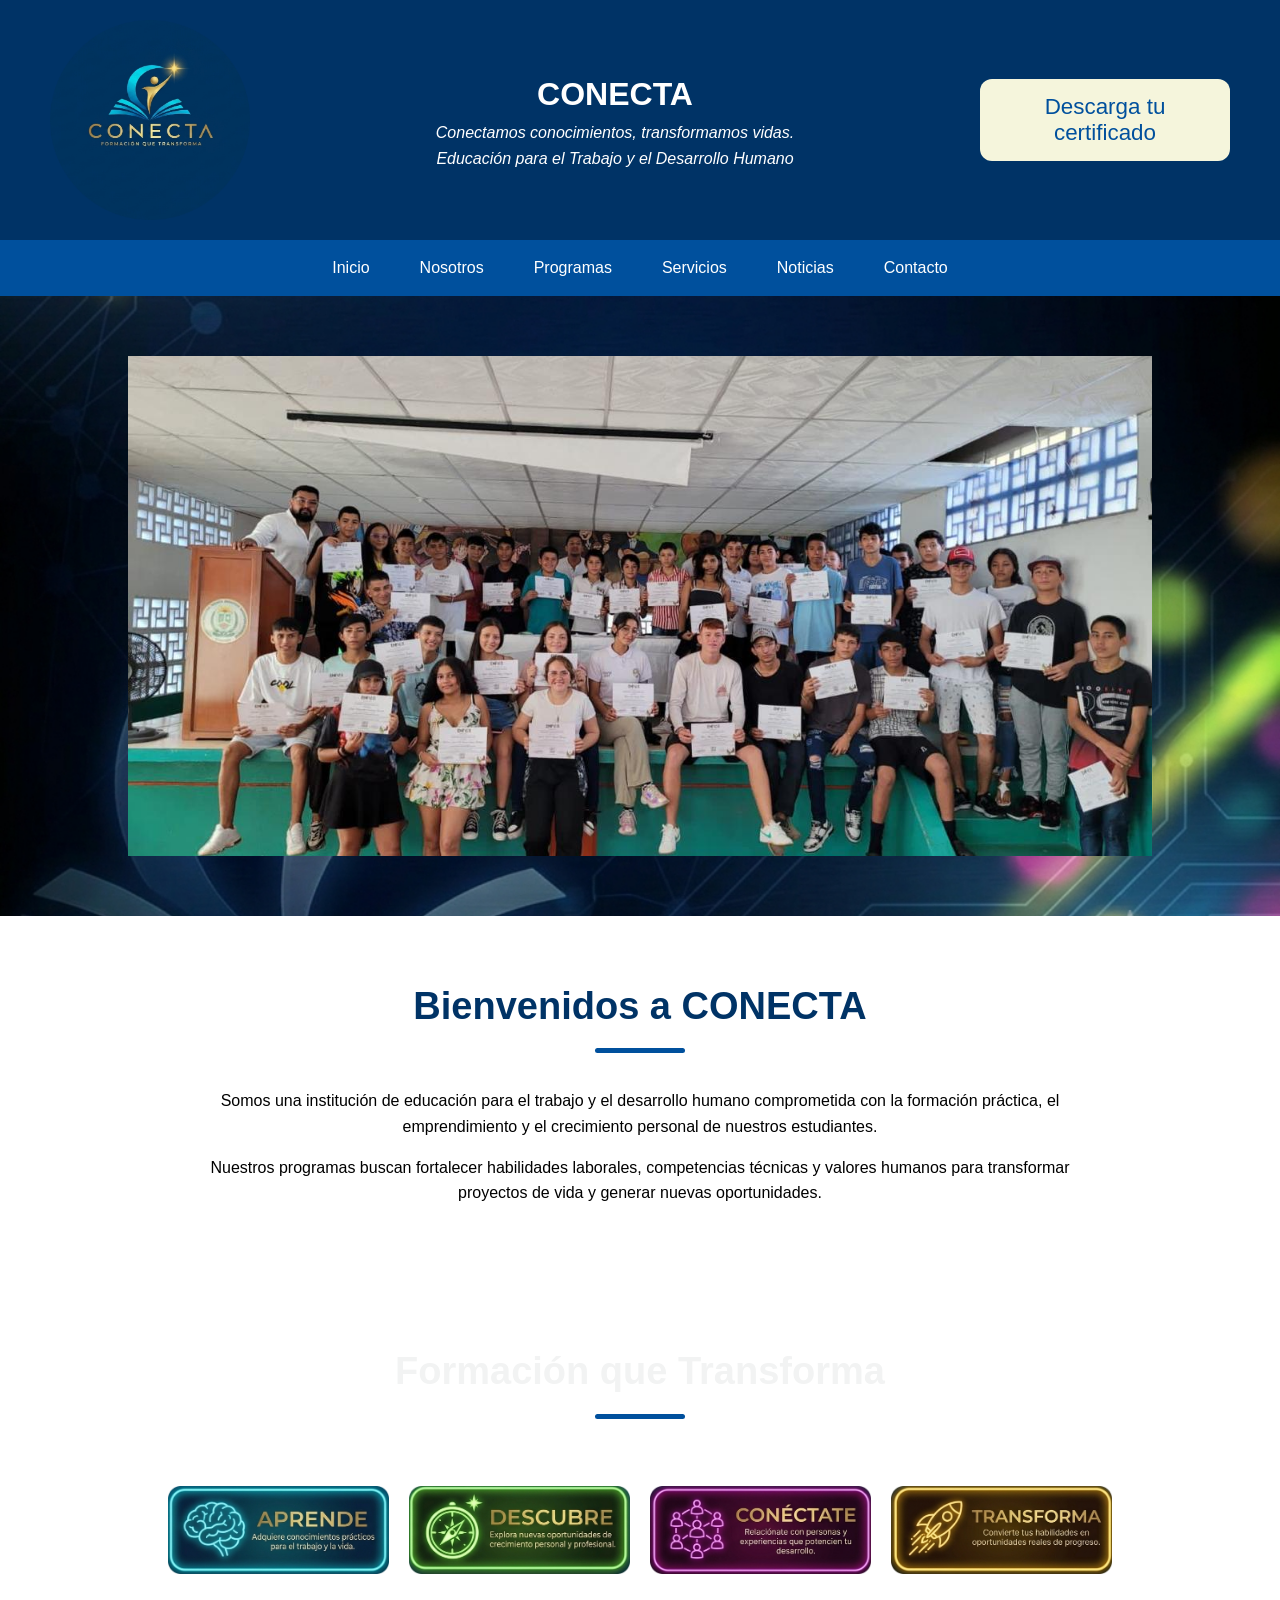
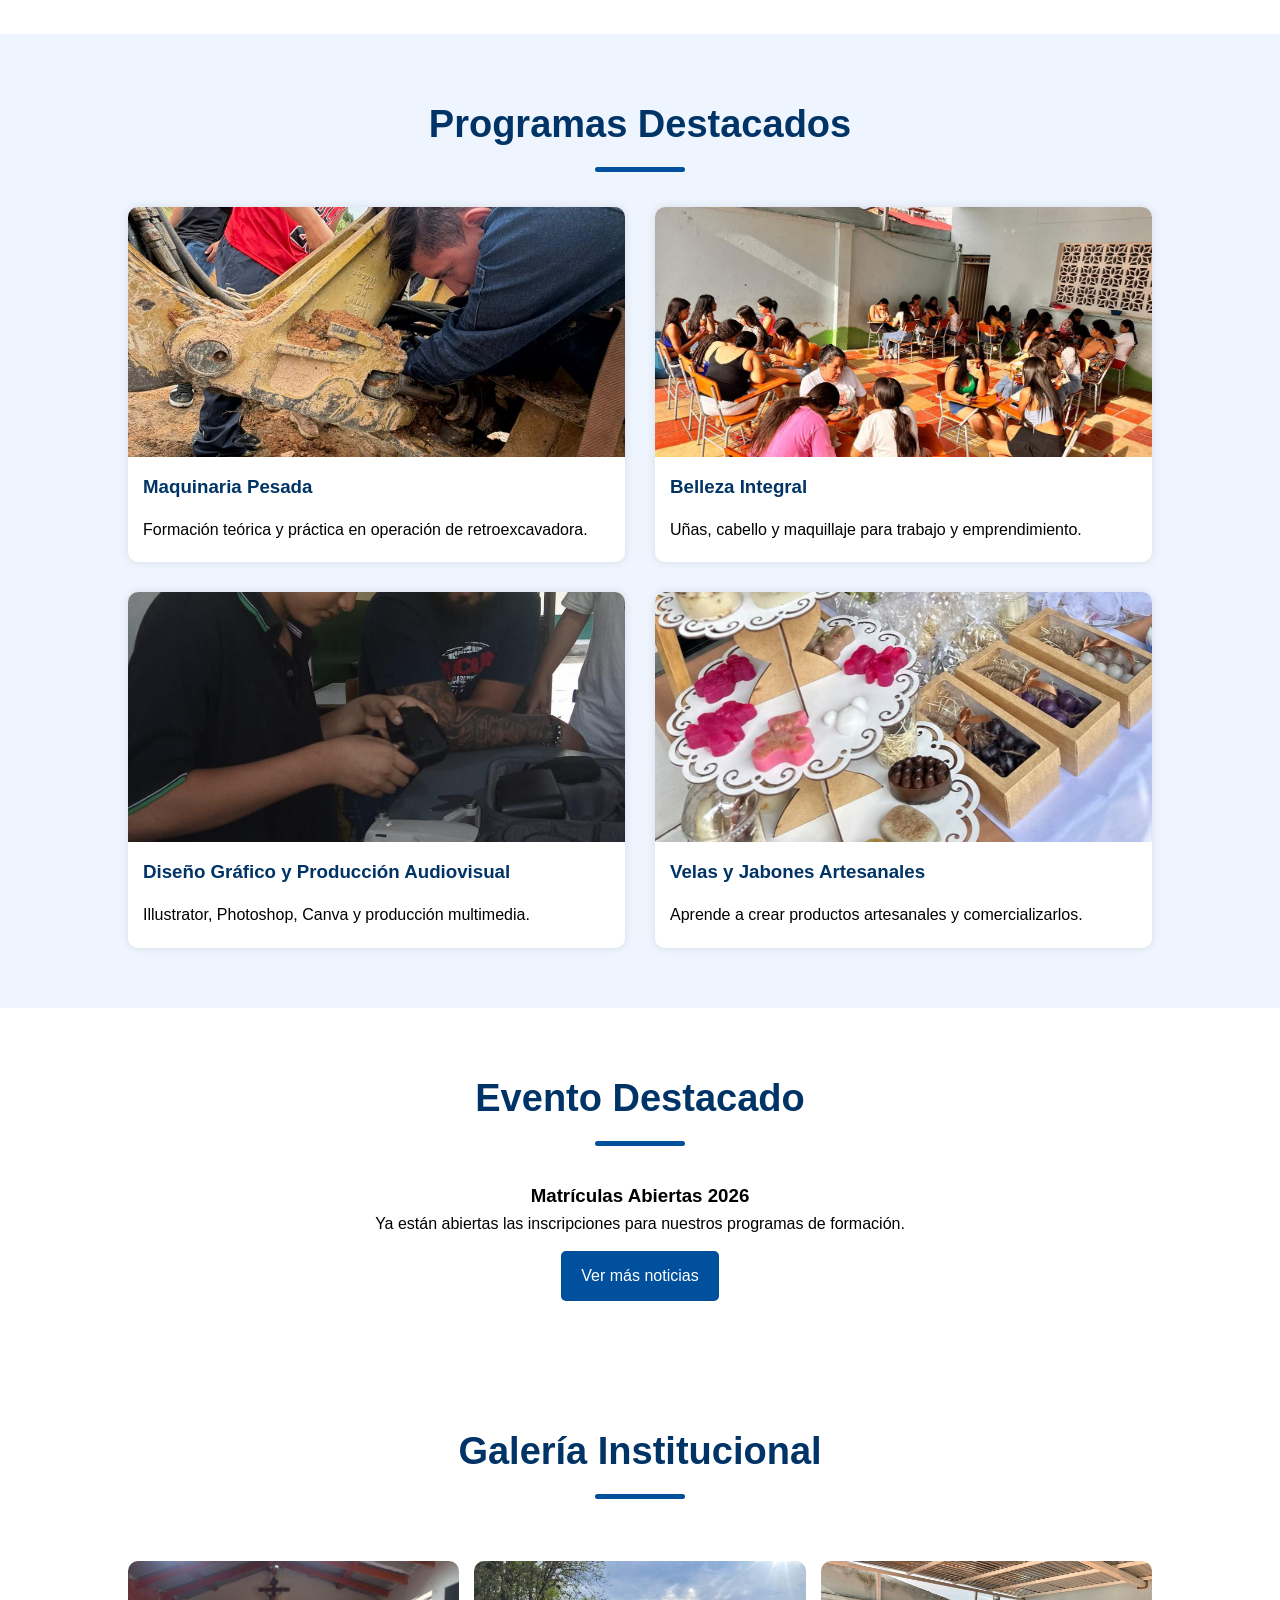
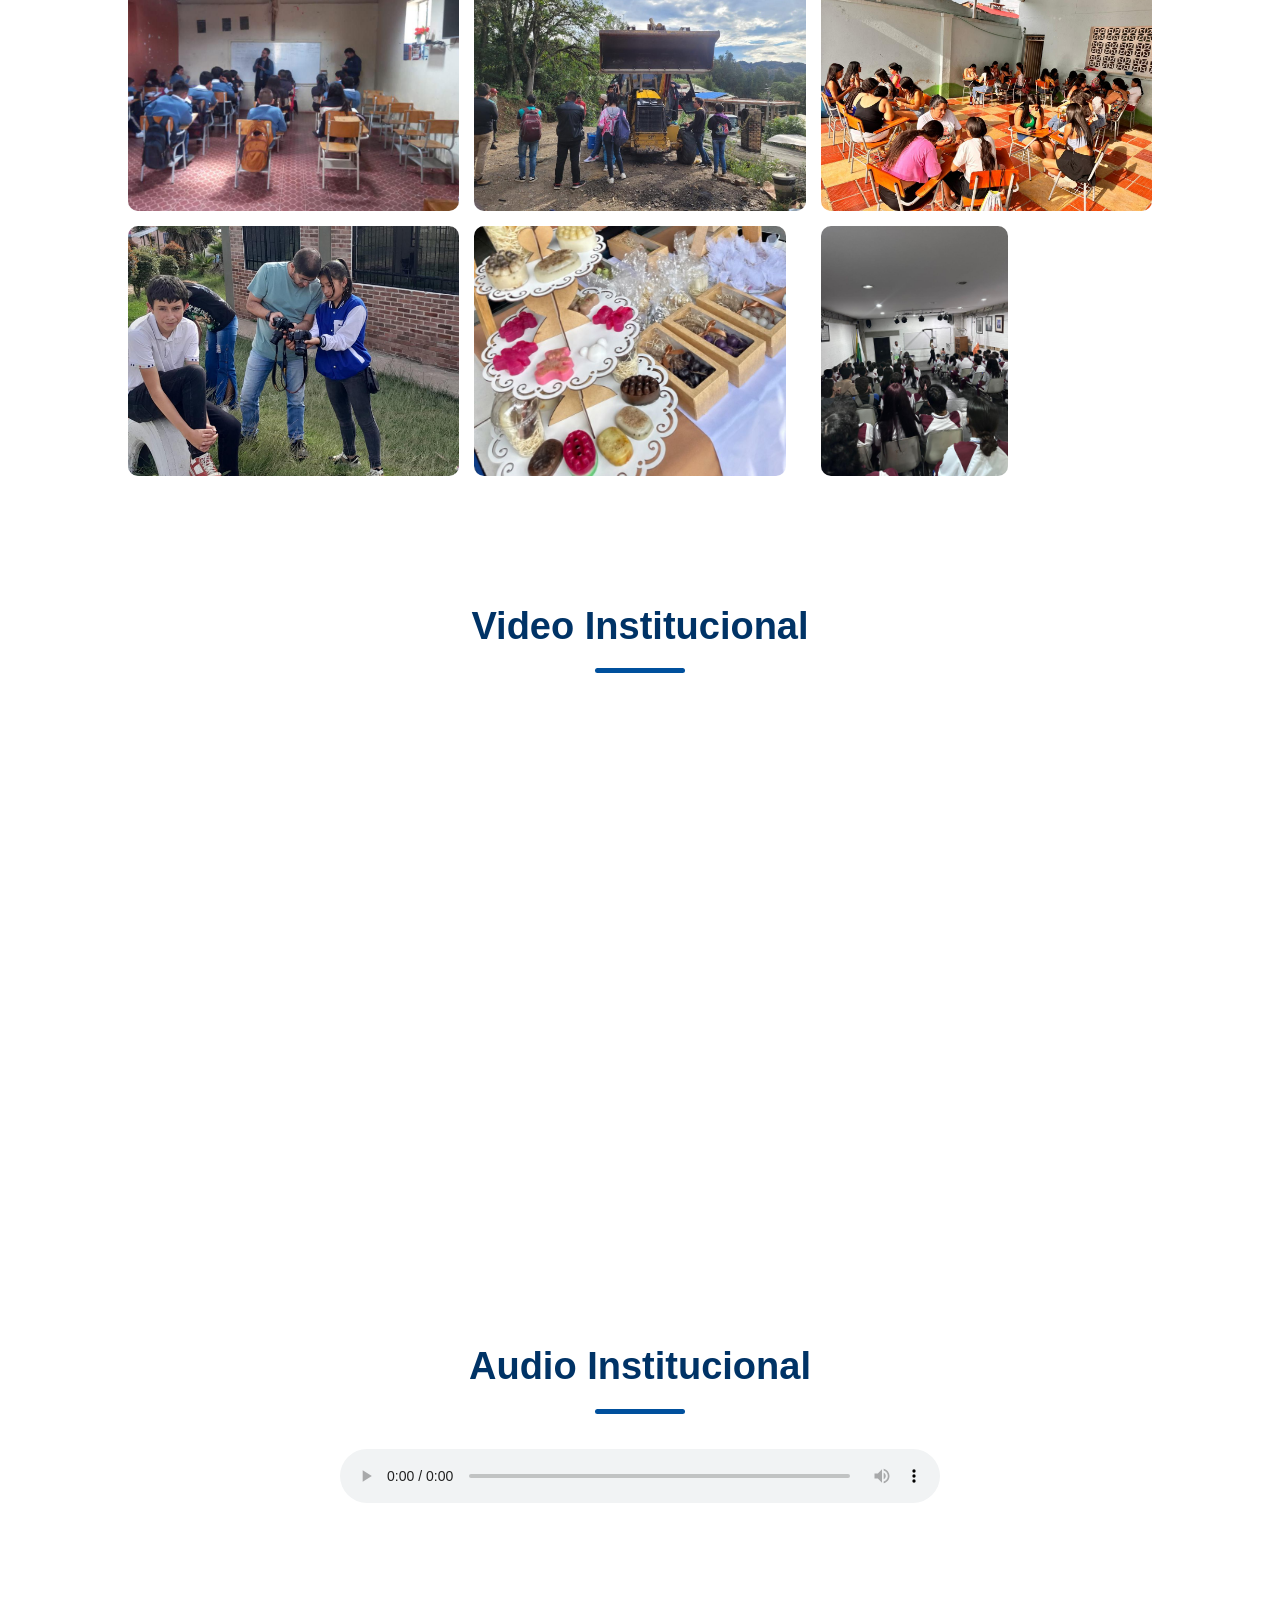
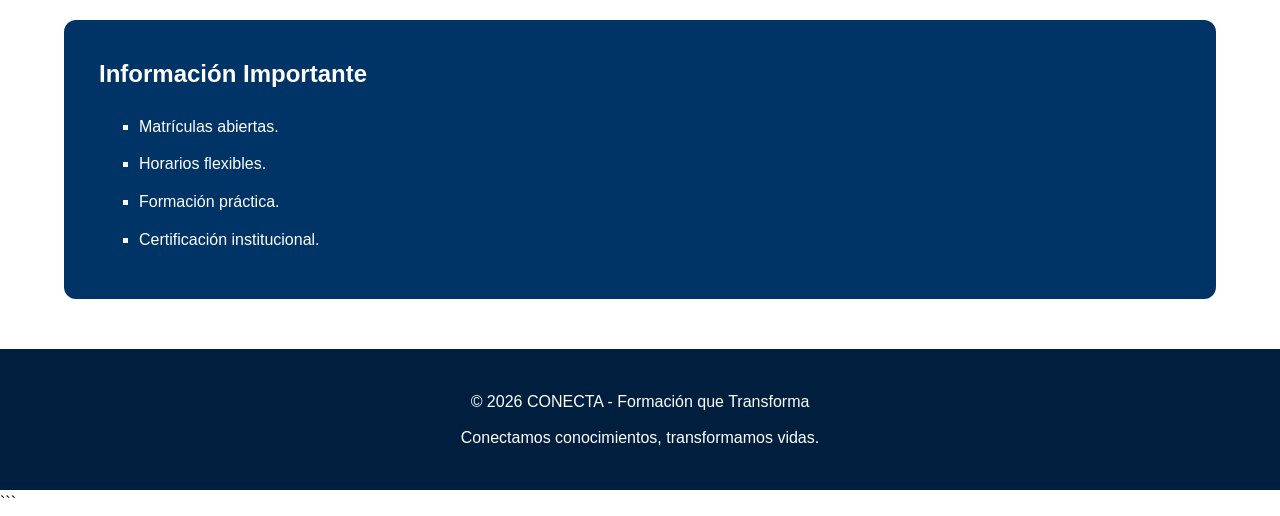
==== commit bf64acbd: "Guarda cambios de diseño y estructura" ====
--- a/index.html
+++ b/index.html
@@ -34,29 +34,6 @@
     </header>
 
     <!-- MENÚ -->
-     <nav>
-    <!-- Botón Hamburguesa -->
-    <button class="menu-toggle" id="menuToggle" aria-label="Abrir menú">
-        <span></span>
-        <span></span>
-        <span></span>
-    </button>
-
-    <ul class="menu" id="menu">
-        <li><a href="index.html">Inicio</a></li>
-        <li>
-            <a href="nosotros.html">Nosotros</a>
-            <ul class="submenu">
-                <li><a href="nosotros.html#historia">Historia</a></li>
-                <li><a href="nosotros.html#mision">Misión</a></li>
-                <li><a href="nosotros.html#vision">Visión</a></li>
-                <li><a href="nosotros.html#perfil">Perfil</a></li>
-                <li><a href="nosotros.html#instalaciones">Instalaciones</a></li>
-            </ul>
-        </li>
-        <!-- Resto de enlaces del menú -->
-    </ul>
-</nav>
 
     <nav>
 
@@ -353,14 +330,7 @@
         </p>
 
     </footer>
-<script>
-        const menuToggle = document.getElementById('menuToggle');
-        const menu = document.getElementById('menu');
-
-        menuToggle.addEventListener('click', () => {
-            menu.classList.toggle('activo');
-        });
-    </script>
+
 </body>
 
 </html>
--- a/css/estilo.css
+++ b/css/estilo.css
@@ -1,18 +1,20 @@
 /* =====================================
    RESET GENERAL
 ===================================== */
-* {
-    margin: 0;
-    padding: 0;
-    box-sizing: border-box;
+
+*{
+    margin:0;
+    padding:0;
+    box-sizing:border-box;
 }
 
 /* =====================================
    ESTILOS GENERALES
 ===================================== */
-body {
-    font-family: Arial, Helveticsa, sans-serif;
-    line-height: 1.6;
+
+body{
+    font-family: Arial, Helvetica, sans-serif;
+    line-height:1.6;
     background-image: url("../img/fondo.png");
     background-size: cover;
     background-position: center;
@@ -20,541 +22,603 @@
     background-attachment: fixed;
 }
 
-img {
-    max-width: 100%;
-    display: block;
-}
-
-a {
-    text-decoration: none;
-}
-
-button {
-    background-color: beige;
+img{
+    max-width:100%;
+    display:block;
+}
+
+a{
+    text-decoration:none;
+}
+
+/* =====================================
+   HEADER
+===================================== */
+
+header{
+    background:#003366;
+    color:white;
+    
+
+    display:flex;
+    justify-content:space-between;
+    align-items:center;
+
+    padding:20px 50px;
+}
+
+.logo img{
+    width:200px;
+}
+
+.identidad{
+    text-align:center;
+}
+
+.identidad h1{
+    font-size:2rem;
+}
+
+.identidad p{
+    font-style:italic;
+}
+
+.certificado{
+    text-align:right;
+    max-width:250px;
+}
+
+button{background-color: beige;
     border: none;
     color: #00509d;
     padding: 15px 30px;
-    text-decoration: none;
-    font-size: 1.4rem;
-    border-radius: 12px;
-    font-family: sans-serif;
-    cursor: pointer;
-}
-
-/* =====================================
-   HEADER
-===================================== */
-header {
-    background: #003366;
-    color: white;
-    display: flex;
-    justify-content: space-between;
-    align-items: center;
-    padding: 20px 50px;
-}
-
-.logo img {
-    width: 200px;
-}
-
-.identidad {
-    text-align: center;
-}
-
-.identidad h1 {
-    font-size: 2rem;
-}
-
-.identidad p {
-    font-style: italic;
-}
-
-.certificado {
-    text-align: right;
-    max-width: 250px;
-}
-
-/* =====================================
-   MENÚ Y SUBMENÚ
-===================================== */
-nav {
-    background: #00509d;
-    position: sticky;
-    top: 0;
-    z-index: 1000;
-}
-
-.menu {
-    list-style: none;
-    display: flex;
-    justify-content: center;
-}
-
-.menu li {
-    position: relative;
-}
-
-.menu li a {
-    display: block;
-    color: white;
-    padding: 15px 25px;
-    transition: 0.3s;
-}
-
-.menu li a:hover {
-    background: #003366;
-}
-
-.submenu {
-    display: none;
-    position: absolute;
-    top: 100%;
-    left: 0;
-    background: #003366;
-    min-width: 220px;
-    list-style: none;
-    z-index: 1000;
-}
-
-.submenu li a {
-    padding: 12px;
-}
-
-.menu li:hover .submenu {
-    display: block;
+text-decoration: none;
+font-size: 1.4rem;
+border-radius: 12px;
+font-family: sans-serif;}
+
+
+/* =====================================
+   MENÚ
+===================================== */
+
+nav{
+    background:#00509d;
+    position:sticky;
+    top:0;
+    z-index:1000;
+}
+
+.menu{
+    list-style:none;
+    display:flex;
+    justify-content:center;
+}
+
+.menu li{
+    position:relative;
+}
+
+.menu li a{
+    display:block;
+    color:white;
+    padding:15px 25px;
+    transition:0.3s;
+}
+
+.menu li a:hover{
+    background:#003366;
+}
+
+/* SUBMENÚ */
+
+.submenu{
+    display:none;
+    position:absolute;
+    top:100%;
+    left:0;
+    background:#003366;
+    min-width:220px;
+    list-style:none;
+    z-index:1000;
+}
+
+.submenu li a{
+    padding:12px;
+}
+
+.menu li:hover .submenu{
+    display:block;
 }
 
 /* =====================================
    BANNER
 ===================================== */
-.banner img {
-    width: 100%;
-    height: 500px;
-    object-fit: cover;
-}
-
-/* =====================================
-   SECCIONES GENERALES Y TÍTULOS
-===================================== */
-section {
-    padding: 60px 10%;
-}
-
-section h2 {
-    text-align: center;
-    color: #003366;
-    font-size: 38px;
-    margin-bottom: 35px;
-}
-
-section h2::after {
-    content: "";
-    display: block;
-    width: 90px;
-    height: 5px;
-    background: #00509d;
-    margin: 12px auto;
-    border-radius: 20px;
+
+.banner img{
+    width:100%;
+    height:500px;
+    object-fit:cover;
+}
+
+/* =====================================
+   SECCIONES GENERALES
+===================================== */
+
+section{
+    padding:60px 10%;
+}
+
+section h2{
+    text-align:center;
+    color:#003366;
+    margin-bottom:25px;
 }
 
 /* =====================================
    PRESENTACIÓN
 ===================================== */
-.presentacion {
-    background: white;
-    text-align: center;
-}
-
-.presentacion p {
-    max-width: 900px;
-    margin: 15px auto;
+
+.presentacion{
+    background:white;
+    text-align:center;
+}
+
+.presentacion p{
+    max-width:900px;
+    margin:15px auto;
 }
 
 /* =====================================
    VALORES
 ===================================== */
-.valores {
-    display: grid;
-    grid-template-columns: repeat(4, 1fr);
-    gap: 20px;
-    max-width: 1200px;
-    margin: auto;
-}
-
-.valores h2 {
-    text-align: center;
-    color: #f2f3f3;
-    grid-column: 1 / -1;
-}
+.valores{
+    display:grid;
+    grid-template-columns:repeat(4,1fr);
+    gap:20px;
+    max-width:1200px;
+    margin:auto;
+}
+
+.valores h2{
+    text-align:center;
+    color:#f2f3f3;
+    grid-column:1 / 5;
+}
+
 
 /* =====================================
    PROGRAMAS
 ===================================== */
-.programas {
-    background: #eef5ff;
-}
-
-.contenedor-programas {
-    display: grid;
-    grid-template-columns: repeat(2, 1fr);
-    gap: 30px;
-}
-
-.tarjeta {
-    background: white;
-    border-radius: 10px;
-    overflow: hidden;
-    box-shadow: 0 0 10px rgba(0, 0, 0, 0.1);
-}
-
-.tarjeta img {
-    height: 250px;
-    width: 100%;
-    object-fit: cover;
-}
-
-.tarjeta h3 {
-    color: #003366;
-    padding: 15px;
-}
-
-.tarjeta p {
-    padding: 0 15px 20px;
+
+.programas{
+    background:#eef5ff;
+}
+
+.contenedor-programas{
+    display:grid;
+    grid-template-columns:repeat(2,1fr);
+    gap:30px;
+}
+
+.tarjeta{
+    background:white;
+    border-radius:10px;
+    overflow:hidden;
+    box-shadow:0 0 10px rgba(0,0,0,.1);
+}
+
+.tarjeta img{
+    height:250px;
+    width:100%;
+    object-fit:cover;
+}
+
+.tarjeta h3{
+    color:#003366;
+    padding:15px;
+}
+
+.tarjeta p{
+    padding:0 15px 20px;
 }
 
 /* =====================================
    NOTICIA DESTACADA
 ===================================== */
-.noticia {
-    text-align: center;
-    background: white;
-}
-
-.noticia article {
-    max-width: 700px;
-    margin: auto;
-}
-
-.noticia a {
-    display: inline-block;
-    margin-top: 15px;
-    background: #00509d;
-    color: white;
-    padding: 12px 20px;
-    border-radius: 5px;
-}
-
-.noticia a:hover {
-    background: #003366;
+
+.noticia{
+    text-align:center;
+    background:white;
+}
+
+.noticia article{
+    max-width:700px;
+    margin:auto;
+}
+
+.noticia a{
+    display:inline-block;
+    margin-top:15px;
+    background:#00509d;
+    color:white;
+    padding:12px 20px;
+    border-radius:5px;
+}
+
+.noticia a:hover{
+    background:#003366;
 }
 
 /* =====================================
    GALERÍA
 ===================================== */
-.galeria {
-    display: grid;
-    grid-template-columns: repeat(3, 1fr);
-    gap: 15px;
-}
-
-.galeria h2 {
-    grid-column: 1 / -1;
-}
-
-.galeria img {
-    border-radius: 10px;
-    height: 250px;
-    object-fit: cover;
-}
-
-/* =====================================
-   MULTIMEDIA (VIDEO Y AUDIO)
-===================================== */
-.video {
-    text-align: center;
-    background: white;
-}
-
-.video iframe {
-    width: 90%;
-    max-width: 900px;
-    height: 500px;
-    border: none;
-}
-
-.audio {
-    text-align: center;
-}
-
-.audio audio {
-    width: 80%;
-    max-width: 600px;
+
+.galeria{
+    display:grid;
+    grid-template-columns:repeat(3,1fr);
+    gap:15px;
+}
+
+.galeria h2{
+    grid-column:1/4;
+}
+
+.galeria img{
+    border-radius:10px;
+    height:250px;
+    object-fit:cover;
+}
+
+/* =====================================
+   VIDEO
+===================================== */
+
+.video{
+    text-align:center;
+    background:white;
+}
+
+.video iframe{
+    width:90%;
+    max-width:900px;
+    height:500px;
+    border:none;
+}
+
+/* =====================================
+   AUDIO
+===================================== */
+
+.audio{
+    text-align:center;
+}
+
+.audio audio{
+    width:80%;
+    max-width:600px;
 }
 
 /* =====================================
    ASIDE
 ===================================== */
-aside {
-    width: 90%;
-    max-width: 1200px;
-    margin: 50px auto;
-    padding: 35px;
-    background: #003366;
-    color: white;
-    border-radius: 12px;
-}
-
-aside h2 {
-    color: white;
-    margin-bottom: 20px;
-}
-
-aside h2::after {
-    background: white;
-}
-
-aside ul {
-    list-style: square;
-    padding-left: 20px;
-    margin-left: 20px;
-}
-
-aside li {
-    margin-bottom: 12px;
-}
-
-/* =====================================
-   PÁGINA NOSOTROS
-===================================== */
+
+aside{
+    background:#003366;
+    color:white;
+    padding:40px;
+    margin:50px;
+    border-radius:10px;
+}
+
+aside h2{
+    color:white;
+    margin-bottom:20px;
+}
+
+aside ul{
+    list-style:square;
+    padding-left:20px;
+}
+
+aside li{
+    margin-bottom:10px;
+}
+
+/* =====================================
+   FOOTER
+===================================== */
+
+footer{
+    background:#001f3f;
+    color:white;
+    text-align:center;
+    padding:30px;
+}
+
+footer p{
+    margin:10px 0;
+}
+
+/* =====================================
+   RESPONSIVE
+===================================== */
+
+@media(max-width:768px){
+
+    header{
+        flex-direction:column;
+        text-align:center;
+        gap:20px;
+    }
+
+    .menu{
+        flex-direction:column;
+    }
+
+    .valores{
+        grid-template-columns:1fr;
+    }
+
+    .contenedor-programas{
+        grid-template-columns:1fr;
+    }
+
+    .galeria{
+        grid-template-columns:1fr;
+    }
+
+    .galeria h2{
+        grid-column:auto;
+    }
+
+    .video iframe{
+        height:250px;
+    }
+
+}
+
+/*=========================================
+            PAGINA NOSOTROS
+=========================================*/
+
 #historia,
 #mision,
 #vision,
 #perfil,
-#instalaciones {
-    width: 90%;
-    max-width: 1200px;
-    margin: 50px auto;
-    padding: 35px;
-    background: white;
-    border-radius: 12px;
-    box-shadow: 0 0 15px rgba(0, 0, 0, 0.12);
-    transition: 0.35s;
+#instalaciones{
+
+    width:90%;
+    max-width:1200px;
+
+    margin:50px auto;
+
+    padding:35px;
+
+    background:white;
+
+    border-radius:12px;
+
+    box-shadow:0 0 15px rgba(0,0,0,.12);
+
+    transition:.35s;
+
 }
 
 #historia:hover,
 #mision:hover,
 #vision:hover,
 #perfil:hover,
-#instalaciones:hover {
-    transform: translateY(-5px);
-    box-shadow: 0 15px 30px rgba(0, 0, 0, 0.20);
-}
-
-.contenido {
-    display: flex;
-    align-items: center;
-    gap: 45px;
-}
-
-.contenido.inverso {
-    flex-direction: row-reverse;
-}
-
-.contenido article {
-    flex: 2;
-}
-
-.contenido article p {
-    text-align: justify;
-    color: #333;
-    line-height: 1.9;
-    font-size: 17px;
-    margin-bottom: 18px;
-}
-
-.contenido img {
-    flex: 1;
-    width: 100%;
-    max-width: 420px;
-    height: 300px;
-    object-fit: cover;
-    border-radius: 10px;
-    transition: 0.4s;
-}
-
-.contenido img:hover {
-    transform: scale(1.05);
-}
-
-#perfil ul {
-    margin-left: 25px;
-}
-
-#perfil li {
-    margin-bottom: 10px;
-}
-
-#perfil ul ul {
-    margin-top: 10px;
-    list-style: circle;
-}
-
-/* =====================================
-   FOOTER
-===================================== */
-footer {
-    background: #001f3f;
-    color: white;
-    text-align: center;
-    padding: 30px;
-}
-
-footer p {
-    margin: 10px 0;
-}
-
-/* =====================================
-   AJUSTES PARA MÓVILES (≤ 768px)
-===================================== */
-@media (max-width: 768px)
-/* Estilos del Botón Hamburguesa */
-    .menu-toggle {
-        display: flex;
-        flex-direction: column;
-        justify-content: space-between;
-        width: 30px;
-        height: 22px;
-        background: transparent;
-        border: none;
-        cursor: pointer;
-        padding: 0;
-        margin: 15px auto;
-    }
-
-    .menu-toggle span {
-        width: 100%;
-        height: 3px;
-        background-color: white;
-        border-radius: 2px;
-        transition: all 0.3s ease;
-    }
-
-    /* Ocultar el menú por defecto en celulares */
-    .menu {
-        display: none;
-        flex-direction: column;
-        width: 100%;
-    }
-
-    /* Mostrar el menú cuando el JavaScript añade la clase "activo" */
-    .menu.activo {
-        display: flex;
-    }
-
-    .menu li a {
-        padding: 12px 20px;
-        border-bottom: 1px solid rgba(255, 255, 255, 0.1);
-    }
-}
-{
-
-    /* 1. Encabezado y Botón */
-    header {
-        padding: 15px 10px;
-        flex-direction: column;
-        gap: 12px;
-        text-align: center;
-    }
-
-    .logo img {
-        width: 140px;
-        margin: 0 auto;
-    }
-
-    .identidad h1 {
-        font-size: 1.5rem;
-    }
-
-    .identidad p {
-        font-size: 0.85rem;
-    }
-
-    .certificado {
-        text-align: center;
-        max-width: 100%;
-    }
-
-    button {
-        padding: 10px 20px;
-        font-size: 1rem;
-        width: 100%;
-    }
-
-    /* 2. Menú Adaptativo */
-    nav {
-        position: relative;
-    }
-
-    .menu {
-        flex-direction: column;
-    }
-
-    .menu li a {
-        padding: 12px 15px;
-        font-size: 0.95rem;
-        border-bottom: 1px solid rgba(255, 255, 255, 0.1);
-    }
-
-    .submenu {
-        position: static; /* Despliega el contenido en línea en lugar de flotar */
-        width: 100%;
-        background: #002244;
-    }
-
-    /* 3. Secciones y Contenido */
-    section {
-        padding: 30px 15px;
-    }
-
-    section h2 {
-        font-size: 1.6rem;
-    }
-
-    .banner img {
-        height: 220px; /* Evita que la imagen mida 500px en celular */
-        object-fit: cover;
-    }
-
-    /* Ocultar el botón hamburguesa en monitores y portátiles */
-.menu-toggle {
-    display: none;
-}
-
-    /* Grillas a una sola columna */
-    .valores,
-    .contenedor-programas,
-    .galeria {
-        grid-template-columns: 1fr;
-        gap: 15px;
-    }
-
-    .galeria img {
-        height: 180px;
-    }
-
-    /* Multimedia y Contenedores */
-    .video iframe {
-        height: 200px;
-        width: 100%;
-    }
-
-    .audio audio {
-        width: 100%;
-    }
-
-    aside {
-        margin: 20px auto;
-        padding: 20px 15px;
-        width: 100%;
-    }
+#instalaciones:hover{
+
+    transform:translateY(-5px);
+
+    box-shadow:0 15px 30px rgba(0,0,0,.20);
+
+}
+
+/*=========================================
+        CONTENIDO
+=========================================*/
+
+.contenido{
+
+    display:flex;
+
+    align-items:center;
+
+    gap:45px;
+
+}
+
+/* Alternar imagen */
+
+.contenido.inverso{
+
+    flex-direction:row-reverse;
+
+}
+
+/*=========================================
+            TEXTO
+=========================================*/
+
+.contenido article{
+
+    flex:2;
+
+}
+
+.contenido article p{
+
+    text-align:justify;
+
+    color:#333;
+
+    line-height:1.9;
+
+    font-size:17px;
+
+    margin-bottom:18px;
+
+}
+
+/*=========================================
+            TITULOS
+=========================================*/
+
+section h2{
+
+    text-align:center;
+
+    color:#003366;
+
+    font-size:38px;
+
+    margin-bottom:35px;
+
+}
+
+section h2::after{
+
+    content:"";
+
+    display:block;
+
+    width:90px;
+
+    height:5px;
+
+    background:#00509d;
+
+    margin:12px auto;
+
+    border-radius:20px;
+
+}
+
+/*=========================================
+            IMAGENES
+=========================================*/
+
+.contenido img{
+
+    flex:1;
+
+    width:100%;
+
+    max-width:420px;
+
+    height:300px;
+
+    object-fit:cover;
+
+    border-radius:10px;
+
+    transition:.4s;
+
+}
+
+.contenido img:hover{
+
+    transform:scale(1.05);
+
+}
+
+/*=========================================
+            PERFIL
+=========================================*/
+
+#perfil ul{
+
+    margin-left:25px;
+
+}
+
+#perfil li{
+
+    margin-bottom:10px;
+
+}
+
+#perfil ul ul{
+
+    margin-top:10px;
+
+    list-style:circle;
+
+}
+
+/*=========================================
+            ASIDE
+=========================================*/
+
+aside{
+
+    width:90%;
+
+    max-width:1200px;
+
+    margin:50px auto;
+
+    padding:35px;
+
+    background:#003366;
+
+    color:white;
+
+    border-radius:12px;
+
+}
+
+aside h2{
+
+    color:white;
+
+}
+
+aside h2::after{
+
+    background:white;
+
+}
+
+aside ul{
+
+    margin-left:20px;
+
+}
+
+aside li{
+
+    margin-bottom:12px;
+
+}
+
+/*=========================================
+            RESPONSIVE
+=========================================*/
+
+@media(max-width:900px){
+
+    .contenido{
+
+        flex-direction:column;
+
+    }
+
+    .contenido.inverso{
+
+        flex-direction:column;
+
+    }
+
+    .contenido img{
+
+        max-width:100%;
+
+        height:auto;
+
+    }
+
 }
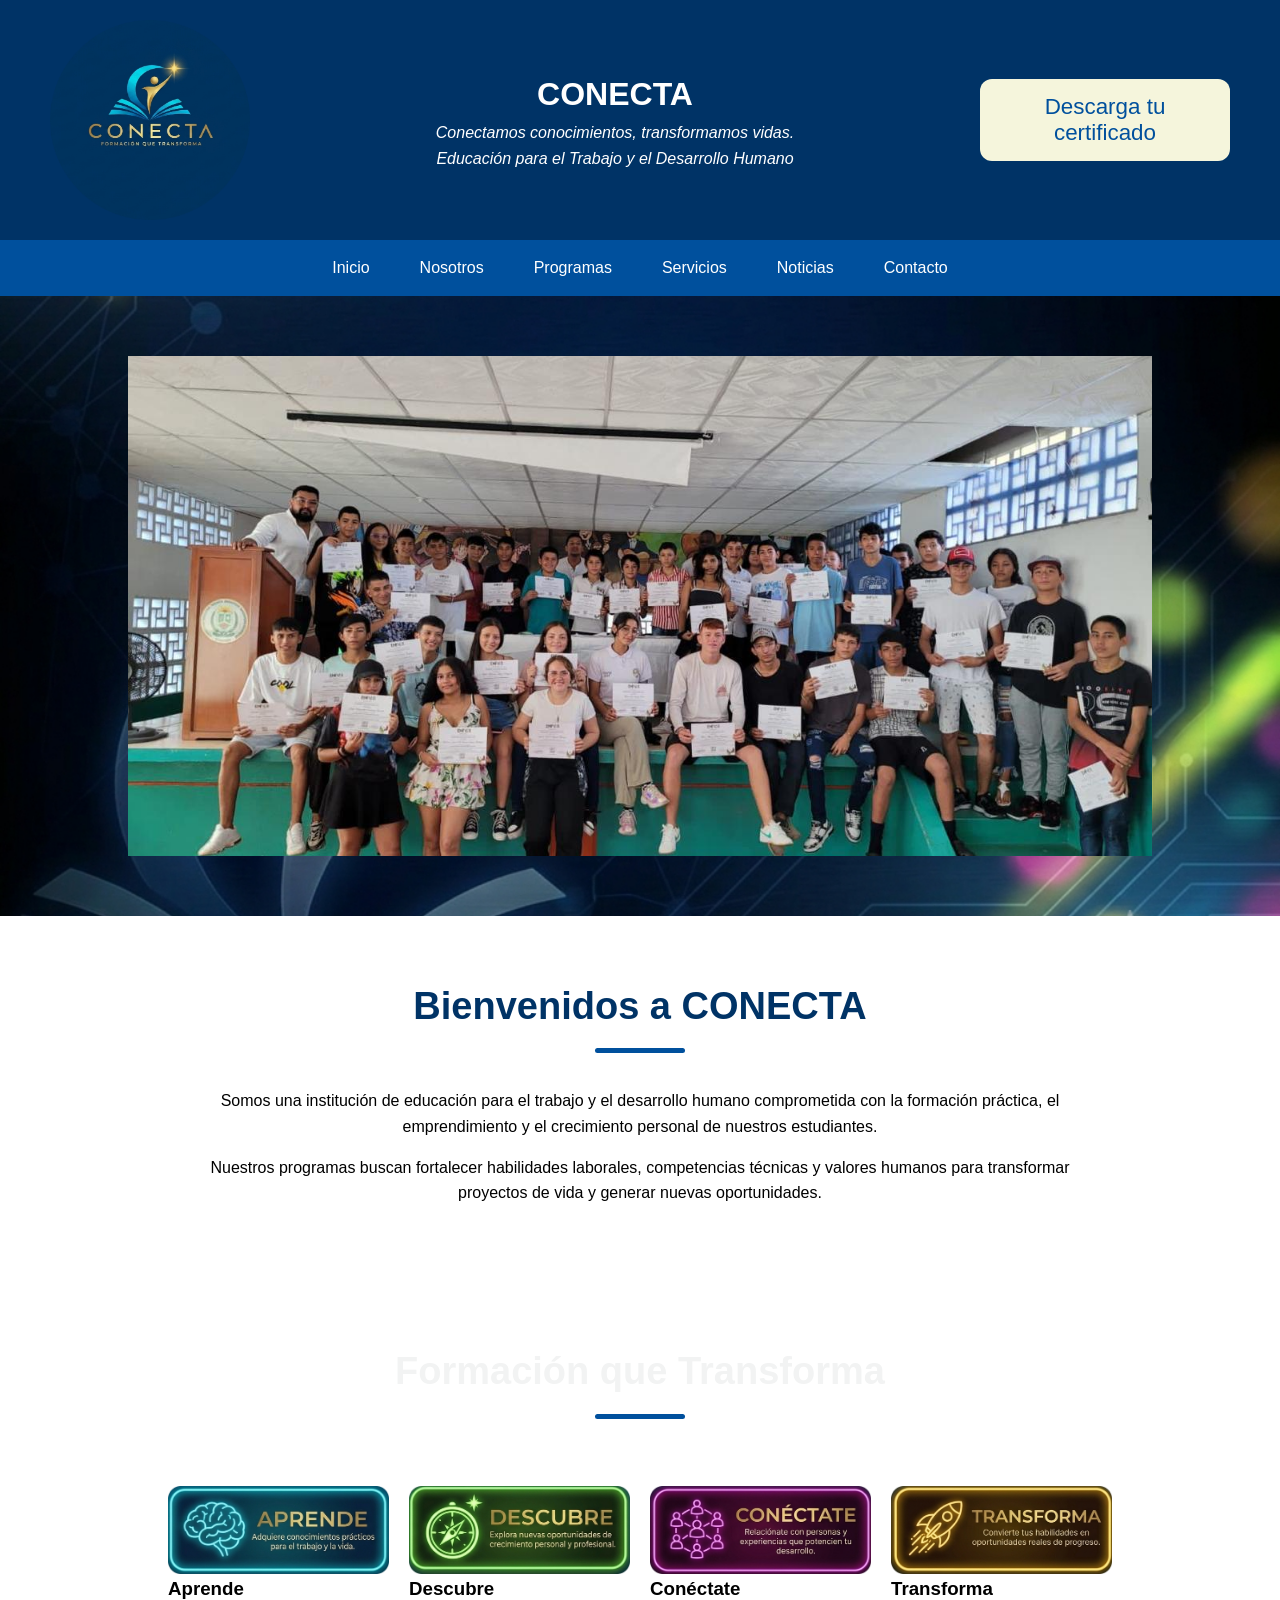
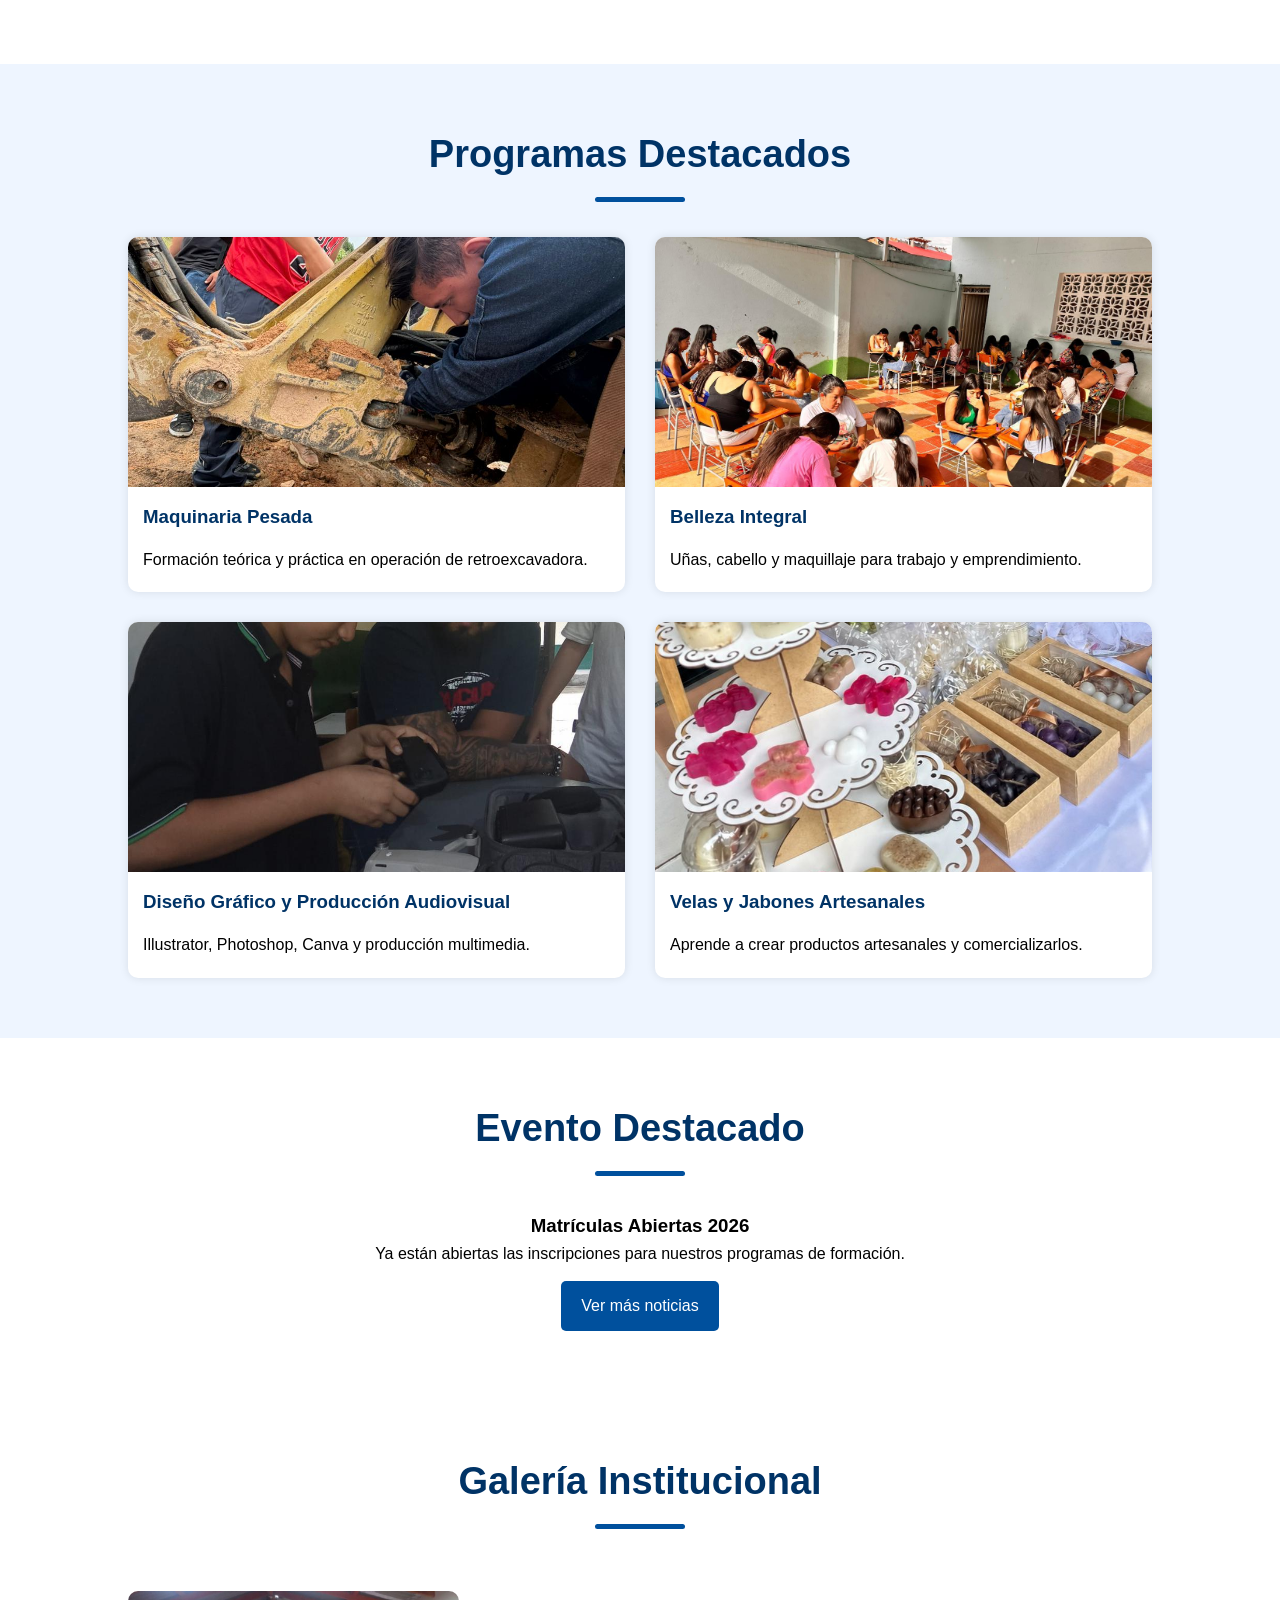
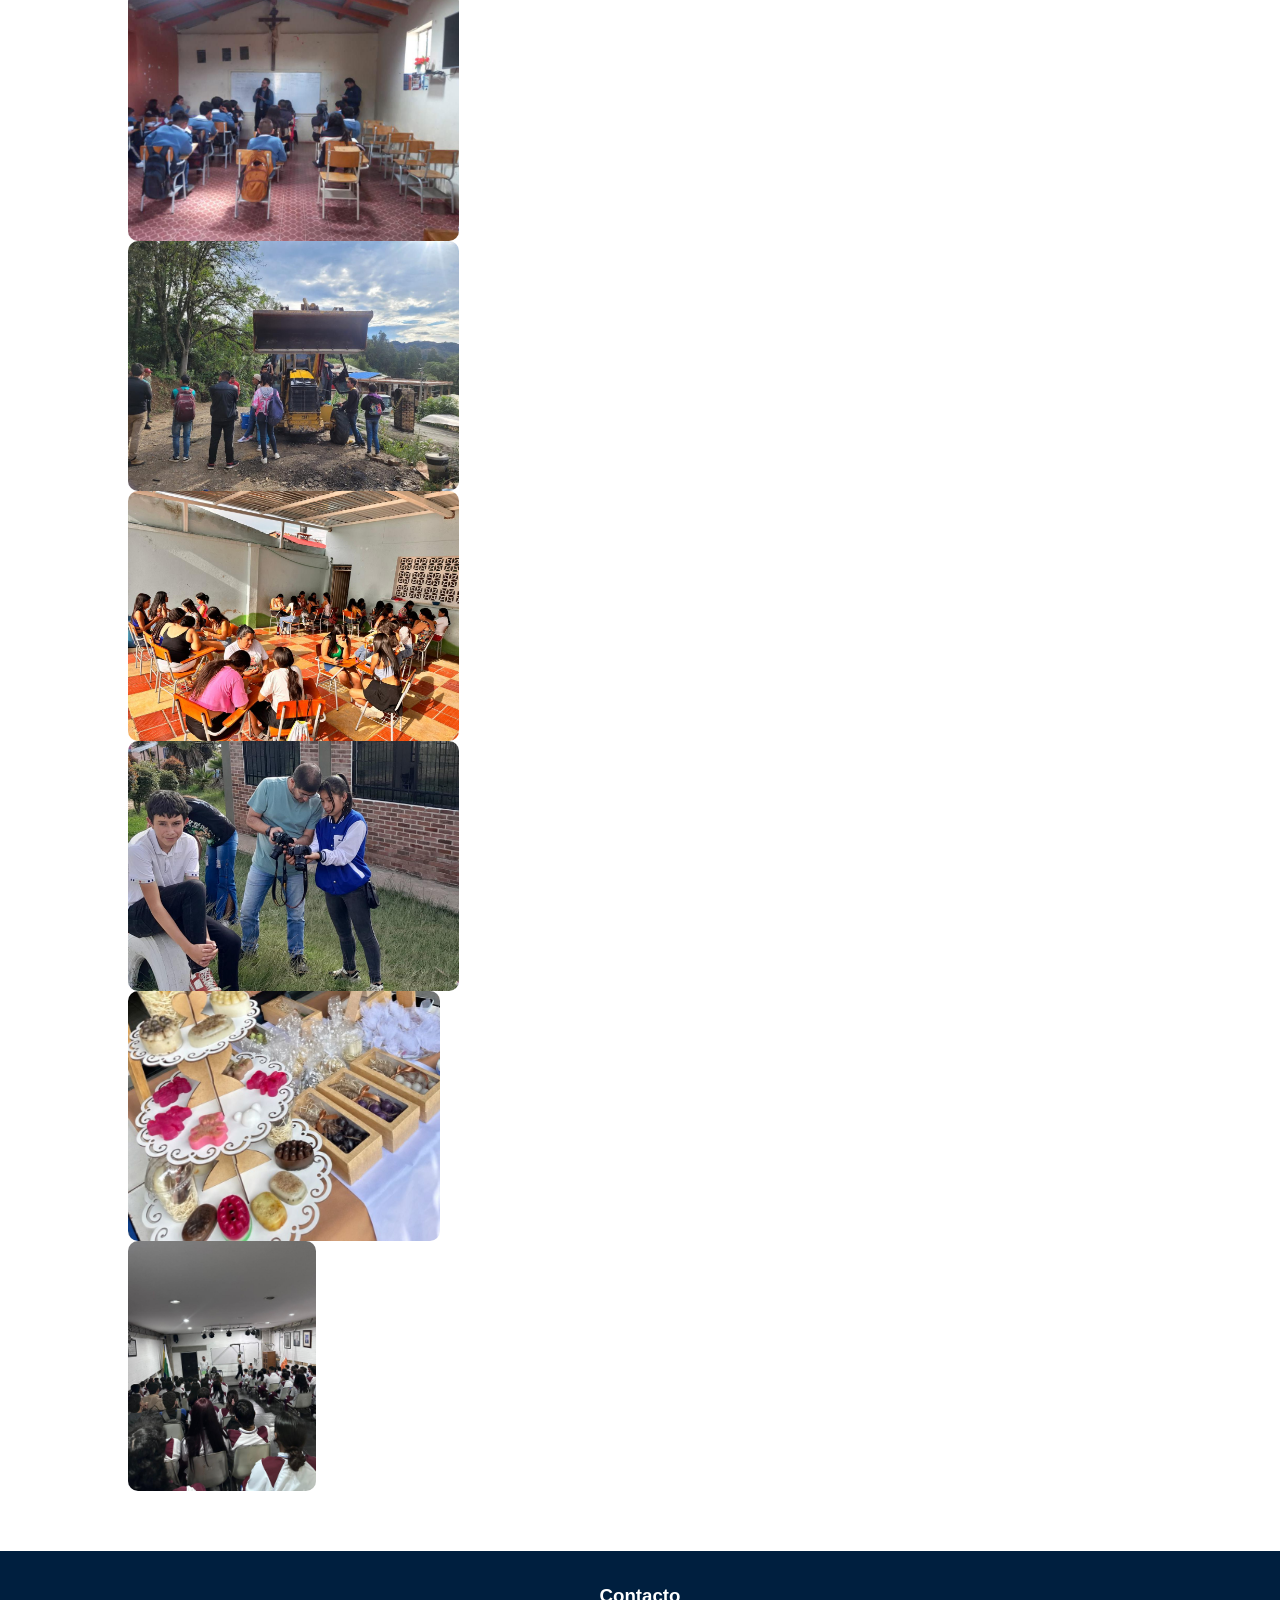
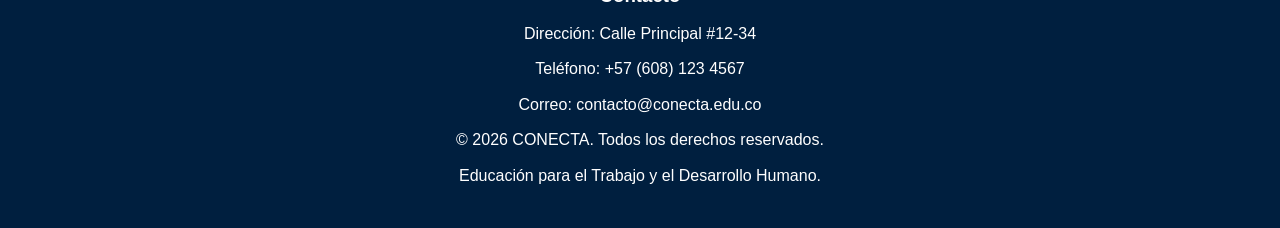
==== commit 1dc7d130: "Actualización de diseño y ajuste responsive" ====
--- a/index.html
+++ b/index.html
@@ -1,4 +1,3 @@
-
 <!DOCTYPE html>
 <html lang="es-CO">
 
@@ -6,16 +5,13 @@
     <meta charset="UTF-8">
     <meta name="viewport" content="width=device-width, initial-scale=1.0">
     <title>CONECTA - Formación que Transforma</title>
-
     <link rel="stylesheet" href="css/estilo.css">
 </head>
 
 <body>
 
     <!-- ENCABEZADO -->
-
     <header>
-
         <div class="logo">
             <img src="img/logo1.png" alt="Logo Institución CONECTA">
         </div>
@@ -23,315 +19,164 @@
         <div class="identidad">
             <h1>CONECTA</h1>
             <p>Conectamos conocimientos, transformamos vidas.</p>
-             <p>Educación para el Trabajo y el Desarrollo Humano</p>
+            <p>Educación para el Trabajo y el Desarrollo Humano</p>
         </div>
 
         <div class="certificado">
-            <button>Descarga tu certificado</button>
-           
+            <button type="button">Descarga tu certificado</button>
         </div>
-
     </header>
 
-    <!-- MENÚ -->
-
+    <!-- MENÚ DE NAVEGACIÓN -->
     <nav>
-
         <ul class="menu">
-
             <li><a href="index.html">Inicio</a></li>
-
             <li>
                 <a href="nosotros.html">Nosotros</a>
-
                 <ul class="submenu">
-
                     <li><a href="nosotros.html#historia">Historia</a></li>
                     <li><a href="nosotros.html#mision">Misión</a></li>
                     <li><a href="nosotros.html#vision">Visión</a></li>
                     <li><a href="nosotros.html#perfil">Perfil</a></li>
                     <li><a href="nosotros.html#instalaciones">Instalaciones</a></li>
-
                 </ul>
-
             </li>
-
             <li>
-
                 <a href="programas.html">Programas</a>
-
                 <ul class="submenu">
-
                     <li><a href="programas.html#maquinaria">Maquinaria Pesada</a></li>
                     <li><a href="programas.html#belleza">Belleza Integral</a></li>
                     <li><a href="programas.html#diseno">Diseño Gráfico</a></li>
                     <li><a href="programas.html#velas">Velas y Jabones</a></li>
-
                 </ul>
-
             </li>
-
             <li><a href="servicios.html">Servicios</a></li>
-
             <li><a href="noticias.html">Noticias</a></li>
-
             <li><a href="contacto.html">Contacto</a></li>
-
         </ul>
-
     </nav>
 
     <!-- CONTENIDO PRINCIPAL -->
-
     <main>
 
         <!-- BANNER -->
-
         <section class="banner">
-
-            <img src="img/grado-girardot.jpeg"
-                alt="Estudiantes participando en actividades académicas">
-
+            <img src="img/grado-girardot.jpeg" alt="Estudiantes participando en actividades académicas">
         </section>
 
         <!-- PRESENTACIÓN -->
-
         <section class="presentacion">
-
             <h2>Bienvenidos a CONECTA</h2>
-
             <p>
-
                 Somos una institución de educación para el trabajo y el desarrollo humano
                 comprometida con la formación práctica, el emprendimiento y el crecimiento
                 personal de nuestros estudiantes.
-
             </p>
-
             <p>
-
                 Nuestros programas buscan fortalecer habilidades laborales,
                 competencias técnicas y valores humanos para transformar proyectos
                 de vida y generar nuevas oportunidades.
-
             </p>
-
         </section>
 
         <!-- VALORES -->
-
         <section class="valores">
-
-            <h2> Formación que Transforma</h2>
-            
+            <h2>Formación que Transforma</h2>
 
             <article>
-
-                
-                <img src="img/logo-aprende.png" alt="">
-
-                
-
+                <img src="img/logo-aprende.png" alt="Pilar Aprende - CONECTA">
+                <h3>Aprende</h3>
             </article>
 
             <article>
-
-                
-                <img src="img/logo-descubre.png" alt="">
-
-                
-
+                <img src="img/logo-descubre.png" alt="Pilar Descubre - CONECTA">
+                <h3>Descubre</h3>
             </article>
 
             <article>
-
-               
-                <img src="img/logo-conectate.png" alt="">
-
-             
-
+                <img src="img/logo-conectate.png" alt="Pilar Conéctate - CONECTA">
+                <h3>Conéctate</h3>
             </article>
 
             <article>
-
-                
-                <img src="img/logo-transforma.png" alt="">
-
-                
-
+                <img src="img/logo-transforma.png" alt="Pilar Transforma - CONECTA">
+                <h3>Transforma</h3>
             </article>
-
         </section>
 
         <!-- PROGRAMAS -->
-
         <section class="programas">
-
             <h2>Programas Destacados</h2>
 
             <div class="contenedor-programas">
-
                 <article class="tarjeta">
-
-                    <img src="img/maquinaria-mecanica2.jpeg"
-                        alt="Curso de maquinaria pesada">
-
+                    <img src="img/maquinaria-mecanica2.jpeg" alt="Curso de maquinaria pesada">
                     <h3>Maquinaria Pesada</h3>
-
-                    <p>
-                        Formación teórica y práctica en operación de retroexcavadora.
-                    </p>
-
+                    <p>Formación teórica y práctica en operación de retroexcavadora.</p>
                 </article>
 
                 <article class="tarjeta">
-
-                    <img src="img/uñas-espinal.jpeg"
-                        alt="Curso de belleza integral">
-
+                    <img src="img/uñas-espinal.jpeg" alt="Curso de belleza integral">
                     <h3>Belleza Integral</h3>
-
-                    <p>
-                        Uñas, cabello y maquillaje para trabajo y emprendimiento.
-                    </p>
-
+                    <p>Uñas, cabello y maquillaje para trabajo y emprendimiento.</p>
                 </article>
 
                 <article class="tarjeta">
-
-                    <img src="img/drones.jpeg"
-                        alt="Curso de diseño gráfico">
-
+                    <img src="img/drones.jpeg" alt="Curso de diseño gráfico">
                     <h3>Diseño Gráfico y Producción Audiovisual</h3>
-
-                    <p>
-                        Illustrator, Photoshop, Canva y producción multimedia.
-                    </p>
-
+                    <p>Illustrator, Photoshop, Canva y producción multimedia.</p>
                 </article>
 
                 <article class="tarjeta">
-
-                    <img src="img/velas-jabones.jpeg"
-                        alt="Curso de velas y jabones artesanales">
-
+                    <img src="img/velas-jabones.jpeg" alt="Curso de velas y jabones artesanales">
                     <h3>Velas y Jabones Artesanales</h3>
-
-                    <p>
-                        Aprende a crear productos artesanales y comercializarlos.
-                    </p>
-
+                    <p>Aprende a crear productos artesanales y comercializarlos.</p>
                 </article>
-
             </div>
-
         </section>
 
         <!-- NOTICIA DESTACADA -->
-
         <section class="noticia">
-
             <h2>Evento Destacado</h2>
-
             <article>
-
                 <h3>Matrículas Abiertas 2026</h3>
-
-                <p>
-                    Ya están abiertas las inscripciones para nuestros programas de formación.
-                </p>
-
-                <a href="noticias.html">Ver más noticias</a>
-
+                <p>Ya están abiertas las inscripciones para nuestros programas de formación.</p>
+                <a href="noticias.html" class="btn-noticias">Ver más noticias</a>
             </article>
-
         </section>
 
         <!-- GALERÍA -->
-
         <section class="galeria">
-
             <h2>Galería Institucional</h2>
-
-            <img src="img/explicacion.jpeg" alt="Estudiantes en clase">
-            <img src="img/maquinaria.jpeg" alt="Práctica de maquinaria">
-            <img src="img/uñas-espinal.jpeg" alt="Curso de belleza">
-            <img src="img/fotografia.jpeg" alt="Diseño gráfico">
-            <img src="img/velas-jabones.jpeg" alt="Elaboración de velas">
-            <img src="img/explicacion3.jpeg" alt="Actividades institucionales">
-
+            <div class="contenedor-galeria">
+                <img src="img/explicacion.jpeg" alt="Estudiantes en clase">
+                <img src="img/maquinaria.jpeg" alt="Práctica de maquinaria">
+                <img src="img/uñas-espinal.jpeg" alt="Curso de belleza">
+                <img src="img/fotografia.jpeg" alt="Diseño gráfico">
+                <img src="img/velas-jabones.jpeg" alt="Elaboración de velas">
+                <img src="img/explicacion3.jpeg" alt="Actividades institucionales">
+            </div>
         </section>
-
-        <!-- VIDEO -->
-
-        <section class="video">
-
-            <h2>Video Institucional</h2>
-
-            <iframe width="560" height="315"
-             src="https://www.youtube.com/embed/mkb1UO9N9ZA?si=s8U3NjozlTjQp1Gr"
-              title="YouTube video player" 
-              frameborder="0" 
-              allow="accelerometer; 
-              autoplay;
-               clipboard-write; 
-               encrypted-media; 
-               gyroscope;
-                picture-in-picture; 
-                web-share" referrerpolicy="strict-origin-when-cross-origin" allowfullscreen></iframe>
-
-        </section>
-
-        <!-- AUDIO -->
-
-        <section class="audio">
-
-            <h2>Audio Institucional</h2>
-
-            <audio controls>
-
-                <source src="audio/himno.mp3" type="audio/mpeg">
-
-                Tu navegador no soporta audio.
-
-            </audio>
-
-        </section>
-
-        <!-- ASIDE -->
-
-        <aside>
-
-            <h2>Información Importante</h2>
-
-            <ul>
-
-                <li>Matrículas abiertas.</li>
-                <li>Horarios flexibles.</li>
-                <li>Formación práctica.</li>
-                <li>Certificación institucional.</li>
-
-            </ul>
-
-        </aside>
 
     </main>
 
     <!-- PIE DE PÁGINA -->
+    <footer>
+        <div class="contenedor-footer">
+            <div class="info-contacto">
+                <h3>Contacto</h3>
+                <p>Dirección: Calle Principal #12-34</p>
+                <p>Teléfono: +57 (608) 123 4567</p>
+                <p>Correo: contacto@conecta.edu.co</p>
+            </div>
 
-    <footer>
-
-        <p>
-            © 2026 CONECTA - Formación que Transforma
-        </p>
-
-        <p>
-            Conectamos conocimientos, transformamos vidas.
-        </p>
-
+            <div class="derechos">
+                <p>&copy; 2026 CONECTA. Todos los derechos reservados.</p>
+                <p>Educación para el Trabajo y el Desarrollo Humano.</p>
+            </div>
+        </div>
     </footer>
 
 </body>
 
 </html>
-```
--- a/css/estilo.css
+++ b/css/estilo.css
@@ -1,20 +1,18 @@
 /* =====================================
    RESET GENERAL
 ===================================== */
-
-*{
-    margin:0;
-    padding:0;
-    box-sizing:border-box;
+* {
+    margin: 0;
+    padding: 0;
+    box-sizing: border-box;
 }
 
 /* =====================================
    ESTILOS GENERALES
 ===================================== */
-
-body{
+body {
     font-family: Arial, Helvetica, sans-serif;
-    line-height:1.6;
+    line-height: 1.6;
     background-image: url("../img/fondo.png");
     background-size: cover;
     background-position: center;
@@ -22,603 +20,510 @@
     background-attachment: fixed;
 }
 
-img{
-    max-width:100%;
-    display:block;
-}
-
-a{
-    text-decoration:none;
-}
-
-/* =====================================
-   HEADER
-===================================== */
-
-header{
-    background:#003366;
-    color:white;
-    
-
-    display:flex;
-    justify-content:space-between;
-    align-items:center;
-
-    padding:20px 50px;
-}
-
-.logo img{
-    width:200px;
-}
-
-.identidad{
-    text-align:center;
-}
-
-.identidad h1{
-    font-size:2rem;
-}
-
-.identidad p{
-    font-style:italic;
-}
-
-.certificado{
-    text-align:right;
-    max-width:250px;
-}
-
-button{background-color: beige;
+img {
+    max-width: 100%;
+    display: block;
+}
+
+a {
+    text-decoration: none;
+}
+
+button {
+    background-color: beige;
     border: none;
     color: #00509d;
     padding: 15px 30px;
-text-decoration: none;
-font-size: 1.4rem;
-border-radius: 12px;
-font-family: sans-serif;}
-
-
-/* =====================================
-   MENÚ
-===================================== */
-
-nav{
-    background:#00509d;
-    position:sticky;
-    top:0;
-    z-index:1000;
-}
-
-.menu{
-    list-style:none;
-    display:flex;
-    justify-content:center;
-}
-
-.menu li{
-    position:relative;
-}
-
-.menu li a{
-    display:block;
-    color:white;
-    padding:15px 25px;
-    transition:0.3s;
-}
-
-.menu li a:hover{
-    background:#003366;
-}
-
-/* SUBMENÚ */
-
-.submenu{
-    display:none;
-    position:absolute;
-    top:100%;
-    left:0;
-    background:#003366;
-    min-width:220px;
-    list-style:none;
-    z-index:1000;
-}
-
-.submenu li a{
-    padding:12px;
-}
-
-.menu li:hover .submenu{
-    display:block;
+    text-decoration: none;
+    font-size: 1.4rem;
+    border-radius: 12px;
+    font-family: sans-serif;
+    cursor: pointer;
+}
+
+/* =====================================
+   HEADER
+===================================== */
+header {
+    background: #003366;
+    color: white;
+    display: flex;
+    justify-content: space-between;
+    align-items: center;
+    padding: 20px 50px;
+}
+
+.logo img {
+    width: 200px;
+}
+
+.identidad {
+    text-align: center;
+}
+
+.identidad h1 {
+    font-size: 2rem;
+}
+
+.identidad p {
+    font-style: italic;
+}
+
+.certificado {
+    text-align: right;
+    max-width: 250px;
+}
+
+/* =====================================
+   MENÚ Y SUBMENÚ
+===================================== */
+nav {
+    background: #00509d;
+    position: sticky;
+    top: 0;
+    z-index: 1000;
+}
+
+.menu {
+    list-style: none;
+    display: flex;
+    justify-content: center;
+}
+
+.menu li {
+    position: relative;
+}
+
+.menu li a {
+    display: block;
+    color: white;
+    padding: 15px 25px;
+    transition: 0.3s;
+}
+
+.menu li a:hover {
+    background: #003366;
+}
+
+.submenu {
+    display: none;
+    position: absolute;
+    top: 100%;
+    left: 0;
+    background: #003366;
+    min-width: 220px;
+    list-style: none;
+    z-index: 1000;
+}
+
+.submenu li a {
+    padding: 12px;
+}
+
+.menu li:hover .submenu {
+    display: block;
 }
 
 /* =====================================
    BANNER
 ===================================== */
-
-.banner img{
-    width:100%;
-    height:500px;
-    object-fit:cover;
-}
-
-/* =====================================
-   SECCIONES GENERALES
-===================================== */
-
-section{
-    padding:60px 10%;
-}
-
-section h2{
-    text-align:center;
-    color:#003366;
-    margin-bottom:25px;
+.banner img {
+    width: 100%;
+    height: 500px;
+    object-fit: cover;
+}
+
+/* =====================================
+   SECCIONES GENERALES Y TÍTULOS
+===================================== */
+section {
+    padding: 60px 10%;
+}
+
+section h2 {
+    text-align: center;
+    color: #003366;
+    font-size: 38px;
+    margin-bottom: 35px;
+}
+
+section h2::after {
+    content: "";
+    display: block;
+    width: 90px;
+    height: 5px;
+    background: #00509d;
+    margin: 12px auto;
+    border-radius: 20px;
 }
 
 /* =====================================
    PRESENTACIÓN
 ===================================== */
-
-.presentacion{
-    background:white;
-    text-align:center;
-}
-
-.presentacion p{
-    max-width:900px;
-    margin:15px auto;
+.presentacion {
+    background: white;
+    text-align: center;
+}
+
+.presentacion p {
+    max-width: 900px;
+    margin: 15px auto;
 }
 
 /* =====================================
    VALORES
 ===================================== */
-.valores{
-    display:grid;
-    grid-template-columns:repeat(4,1fr);
-    gap:20px;
-    max-width:1200px;
-    margin:auto;
-}
-
-.valores h2{
-    text-align:center;
-    color:#f2f3f3;
-    grid-column:1 / 5;
-}
-
+.valores {
+    display: grid;
+    grid-template-columns: repeat(4, 1fr);
+    gap: 20px;
+    max-width: 1200px;
+    margin: auto;
+}
+
+.valores h2 {
+    text-align: center;
+    color: #f2f3f3;
+    grid-column: 1 / -1;
+}
 
 /* =====================================
    PROGRAMAS
 ===================================== */
-
-.programas{
-    background:#eef5ff;
-}
-
-.contenedor-programas{
-    display:grid;
-    grid-template-columns:repeat(2,1fr);
-    gap:30px;
-}
-
-.tarjeta{
-    background:white;
-    border-radius:10px;
-    overflow:hidden;
-    box-shadow:0 0 10px rgba(0,0,0,.1);
-}
-
-.tarjeta img{
-    height:250px;
-    width:100%;
-    object-fit:cover;
-}
-
-.tarjeta h3{
-    color:#003366;
-    padding:15px;
-}
-
-.tarjeta p{
-    padding:0 15px 20px;
+.programas {
+    background: #eef5ff;
+}
+
+.contenedor-programas {
+    display: grid;
+    grid-template-columns: repeat(2, 1fr);
+    gap: 30px;
+}
+
+.tarjeta {
+    background: white;
+    border-radius: 10px;
+    overflow: hidden;
+    box-shadow: 0 0 10px rgba(0, 0, 0, 0.1);
+}
+
+.tarjeta img {
+    height: 250px;
+    width: 100%;
+    object-fit: cover;
+}
+
+.tarjeta h3 {
+    color: #003366;
+    padding: 15px;
+}
+
+.tarjeta p {
+    padding: 0 15px 20px;
 }
 
 /* =====================================
    NOTICIA DESTACADA
 ===================================== */
-
-.noticia{
-    text-align:center;
-    background:white;
-}
-
-.noticia article{
-    max-width:700px;
-    margin:auto;
-}
-
-.noticia a{
-    display:inline-block;
-    margin-top:15px;
-    background:#00509d;
-    color:white;
-    padding:12px 20px;
-    border-radius:5px;
-}
-
-.noticia a:hover{
-    background:#003366;
+.noticia {
+    text-align: center;
+    background: white;
+}
+
+.noticia article {
+    max-width: 700px;
+    margin: auto;
+}
+
+.noticia a {
+    display: inline-block;
+    margin-top: 15px;
+    background: #00509d;
+    color: white;
+    padding: 12px 20px;
+    border-radius: 5px;
+}
+
+.noticia a:hover {
+    background: #003366;
 }
 
 /* =====================================
    GALERÍA
 ===================================== */
-
-.galeria{
-    display:grid;
-    grid-template-columns:repeat(3,1fr);
-    gap:15px;
-}
-
-.galeria h2{
-    grid-column:1/4;
-}
-
-.galeria img{
-    border-radius:10px;
-    height:250px;
-    object-fit:cover;
-}
-
-/* =====================================
-   VIDEO
-===================================== */
-
-.video{
-    text-align:center;
-    background:white;
-}
-
-.video iframe{
-    width:90%;
-    max-width:900px;
-    height:500px;
-    border:none;
-}
-
-/* =====================================
-   AUDIO
-===================================== */
-
-.audio{
-    text-align:center;
-}
-
-.audio audio{
-    width:80%;
-    max-width:600px;
+.galeria {
+    display: grid;
+    grid-template-columns: repeat(3, 1fr);
+    gap: 15px;
+}
+
+.galeria h2 {
+    grid-column: 1 / -1;
+}
+
+.galeria img {
+    border-radius: 10px;
+    height: 250px;
+    object-fit: cover;
+}
+
+/* =====================================
+   MULTIMEDIA (VIDEO Y AUDIO)
+===================================== */
+.video {
+    text-align: center;
+    background: white;
+}
+
+.video iframe {
+    width: 90%;
+    max-width: 900px;
+    height: 500px;
+    border: none;
+}
+
+.audio {
+    text-align: center;
+}
+
+.audio audio {
+    width: 80%;
+    max-width: 600px;
 }
 
 /* =====================================
    ASIDE
 ===================================== */
-
-aside{
-    background:#003366;
-    color:white;
-    padding:40px;
-    margin:50px;
-    border-radius:10px;
-}
-
-aside h2{
-    color:white;
-    margin-bottom:20px;
-}
-
-aside ul{
-    list-style:square;
-    padding-left:20px;
-}
-
-aside li{
-    margin-bottom:10px;
-}
-
-/* =====================================
-   FOOTER
-===================================== */
-
-footer{
-    background:#001f3f;
-    color:white;
-    text-align:center;
-    padding:30px;
-}
-
-footer p{
-    margin:10px 0;
-}
-
-/* =====================================
-   RESPONSIVE
-===================================== */
-
-@media(max-width:768px){
-
-    header{
-        flex-direction:column;
-        text-align:center;
-        gap:20px;
-    }
-
-    .menu{
-        flex-direction:column;
-    }
-
-    .valores{
-        grid-template-columns:1fr;
-    }
-
-    .contenedor-programas{
-        grid-template-columns:1fr;
-    }
-
-    .galeria{
-        grid-template-columns:1fr;
-    }
-
-    .galeria h2{
-        grid-column:auto;
-    }
-
-    .video iframe{
-        height:250px;
-    }
-
-}
-
-/*=========================================
-            PAGINA NOSOTROS
-=========================================*/
-
+aside {
+    width: 90%;
+    max-width: 1200px;
+    margin: 50px auto;
+    padding: 35px;
+    background: #003366;
+    color: white;
+    border-radius: 12px;
+}
+
+aside h2 {
+    color: white;
+    margin-bottom: 20px;
+}
+
+aside h2::after {
+    background: white;
+}
+
+aside ul {
+    list-style: square;
+    padding-left: 20px;
+    margin-left: 20px;
+}
+
+aside li {
+    margin-bottom: 12px;
+}
+
+/* =====================================
+   PÁGINA NOSOTROS
+===================================== */
 #historia,
 #mision,
 #vision,
 #perfil,
-#instalaciones{
-
-    width:90%;
-    max-width:1200px;
-
-    margin:50px auto;
-
-    padding:35px;
-
-    background:white;
-
-    border-radius:12px;
-
-    box-shadow:0 0 15px rgba(0,0,0,.12);
-
-    transition:.35s;
-
+#instalaciones {
+    width: 90%;
+    max-width: 1200px;
+    margin: 50px auto;
+    padding: 35px;
+    background: white;
+    border-radius: 12px;
+    box-shadow: 0 0 15px rgba(0, 0, 0, 0.12);
+    transition: 0.35s;
 }
 
 #historia:hover,
 #mision:hover,
 #vision:hover,
 #perfil:hover,
-#instalaciones:hover{
-
-    transform:translateY(-5px);
-
-    box-shadow:0 15px 30px rgba(0,0,0,.20);
-
-}
-
-/*=========================================
-        CONTENIDO
-=========================================*/
-
-.contenido{
-
-    display:flex;
-
-    align-items:center;
-
-    gap:45px;
-
-}
-
-/* Alternar imagen */
-
-.contenido.inverso{
-
-    flex-direction:row-reverse;
-
-}
-
-/*=========================================
-            TEXTO
-=========================================*/
-
-.contenido article{
-
-    flex:2;
-
-}
-
-.contenido article p{
-
-    text-align:justify;
-
-    color:#333;
-
-    line-height:1.9;
-
-    font-size:17px;
-
-    margin-bottom:18px;
-
-}
-
-/*=========================================
-            TITULOS
-=========================================*/
-
-section h2{
-
-    text-align:center;
-
-    color:#003366;
-
-    font-size:38px;
-
-    margin-bottom:35px;
-
-}
-
-section h2::after{
-
-    content:"";
-
-    display:block;
-
-    width:90px;
-
-    height:5px;
-
-    background:#00509d;
-
-    margin:12px auto;
-
-    border-radius:20px;
-
-}
-
-/*=========================================
-            IMAGENES
-=========================================*/
-
-.contenido img{
-
-    flex:1;
-
-    width:100%;
-
-    max-width:420px;
-
-    height:300px;
-
-    object-fit:cover;
-
-    border-radius:10px;
-
-    transition:.4s;
-
-}
-
-.contenido img:hover{
-
-    transform:scale(1.05);
-
-}
-
-/*=========================================
-            PERFIL
-=========================================*/
-
-#perfil ul{
-
-    margin-left:25px;
-
-}
-
-#perfil li{
-
-    margin-bottom:10px;
-
-}
-
-#perfil ul ul{
-
-    margin-top:10px;
-
-    list-style:circle;
-
-}
-
-/*=========================================
-            ASIDE
-=========================================*/
-
-aside{
-
-    width:90%;
-
-    max-width:1200px;
-
-    margin:50px auto;
-
-    padding:35px;
-
-    background:#003366;
-
-    color:white;
-
-    border-radius:12px;
-
-}
-
-aside h2{
-
-    color:white;
-
-}
-
-aside h2::after{
-
-    background:white;
-
-}
-
-aside ul{
-
-    margin-left:20px;
-
-}
-
-aside li{
-
-    margin-bottom:12px;
-
-}
-
-/*=========================================
-            RESPONSIVE
-=========================================*/
-
-@media(max-width:900px){
-
-    .contenido{
-
-        flex-direction:column;
-
-    }
-
-    .contenido.inverso{
-
-        flex-direction:column;
-
-    }
-
-    .contenido img{
-
-        max-width:100%;
-
-        height:auto;
-
-    }
-
+#instalaciones:hover {
+    transform: translateY(-5px);
+    box-shadow: 0 15px 30px rgba(0, 0, 0, 0.20);
+}
+
+.contenido {
+    display: flex;
+    align-items: center;
+    gap: 45px;
+}
+
+.contenido.inverso {
+    flex-direction: row-reverse;
+}
+
+.contenido article {
+    flex: 2;
+}
+
+.contenido article p {
+    text-align: justify;
+    color: #333;
+    line-height: 1.9;
+    font-size: 17px;
+    margin-bottom: 18px;
+}
+
+.contenido img {
+    flex: 1;
+    width: 100%;
+    max-width: 420px;
+    height: 300px;
+    object-fit: cover;
+    border-radius: 10px;
+    transition: 0.4s;
+}
+
+.contenido img:hover {
+    transform: scale(1.05);
+}
+
+#perfil ul {
+    margin-left: 25px;
+}
+
+#perfil li {
+    margin-bottom: 10px;
+}
+
+#perfil ul ul {
+    margin-top: 10px;
+    list-style: circle;
+}
+
+/* =====================================
+   FOOTER
+===================================== */
+footer {
+    background: #001f3f;
+    color: white;
+    text-align: center;
+    padding: 30px;
+}
+
+footer p {
+    margin: 10px 0;
+}
+
+/* =====================================
+   RESPONSIVE (MEDIA QUERIES)
+===================================== */
+@media(max-width: 900px) {
+    .contenido,
+    .contenido.inverso {
+        flex-direction: column;
+    }
+
+    .contenido img {
+        max-width: 100%;
+        height: auto;
+    }
+}
+/* =====================================
+   AJUSTES PARA MÓVILES (≤ 768px)
+===================================== */
+@media (max-width: 768px) {
+
+    /* 1. Encabezado y Botón */
+    header {
+        padding: 15px 10px;
+        flex-direction: column;
+        gap: 12px;
+        text-align: center;
+    }
+
+    .logo img {
+        width: 140px;
+        margin: 0 auto;
+    }
+
+    .identidad h1 {
+        font-size: 1.5rem;
+    }
+
+    .identidad p {
+        font-size: 0.85rem;
+    }
+
+    .certificado {
+        text-align: center;
+        max-width: 100%;
+    }
+
+    button {
+        padding: 10px 20px;
+        font-size: 1rem;
+        width: 100%;
+    }
+
+    /* 2. Menú Adaptativo */
+    nav {
+        position: relative;
+    }
+
+    .menu {
+        flex-direction: column;
+    }
+
+    .menu li a {
+        padding: 12px 15px;
+        font-size: 0.95rem;
+        border-bottom: 1px solid rgba(255, 255, 255, 0.1);
+    }
+
+    .submenu {
+        position: static; /* Despliega el contenido en línea en lugar de flotar */
+        width: 100%;
+        background: #002244;
+    }
+
+    /* 3. Secciones y Contenido */
+    section {
+        padding: 30px 15px;
+    }
+
+    section h2 {
+        font-size: 1.6rem;
+    }
+
+    .banner img {
+        height: 220px; /* Evita que la imagen mida 500px en celular */
+        object-fit: cover;
+    }
+
+    /* Grillas a una sola columna */
+    .valores,
+    .contenedor-programas,
+    .galeria {
+        grid-template-columns: 1fr;
+        gap: 15px;
+    }
+
+    .galeria img {
+        height: 180px;
+    }
+
+    /* Multimedia y Contenedores */
+    .video iframe {
+        height: 200px;
+        width: 100%;
+    }
+
+    .audio audio {
+        width: 100%;
+    }
+
+    aside {
+        margin: 20px auto;
+        padding: 20px 15px;
+        width: 100%;
+    }
 }
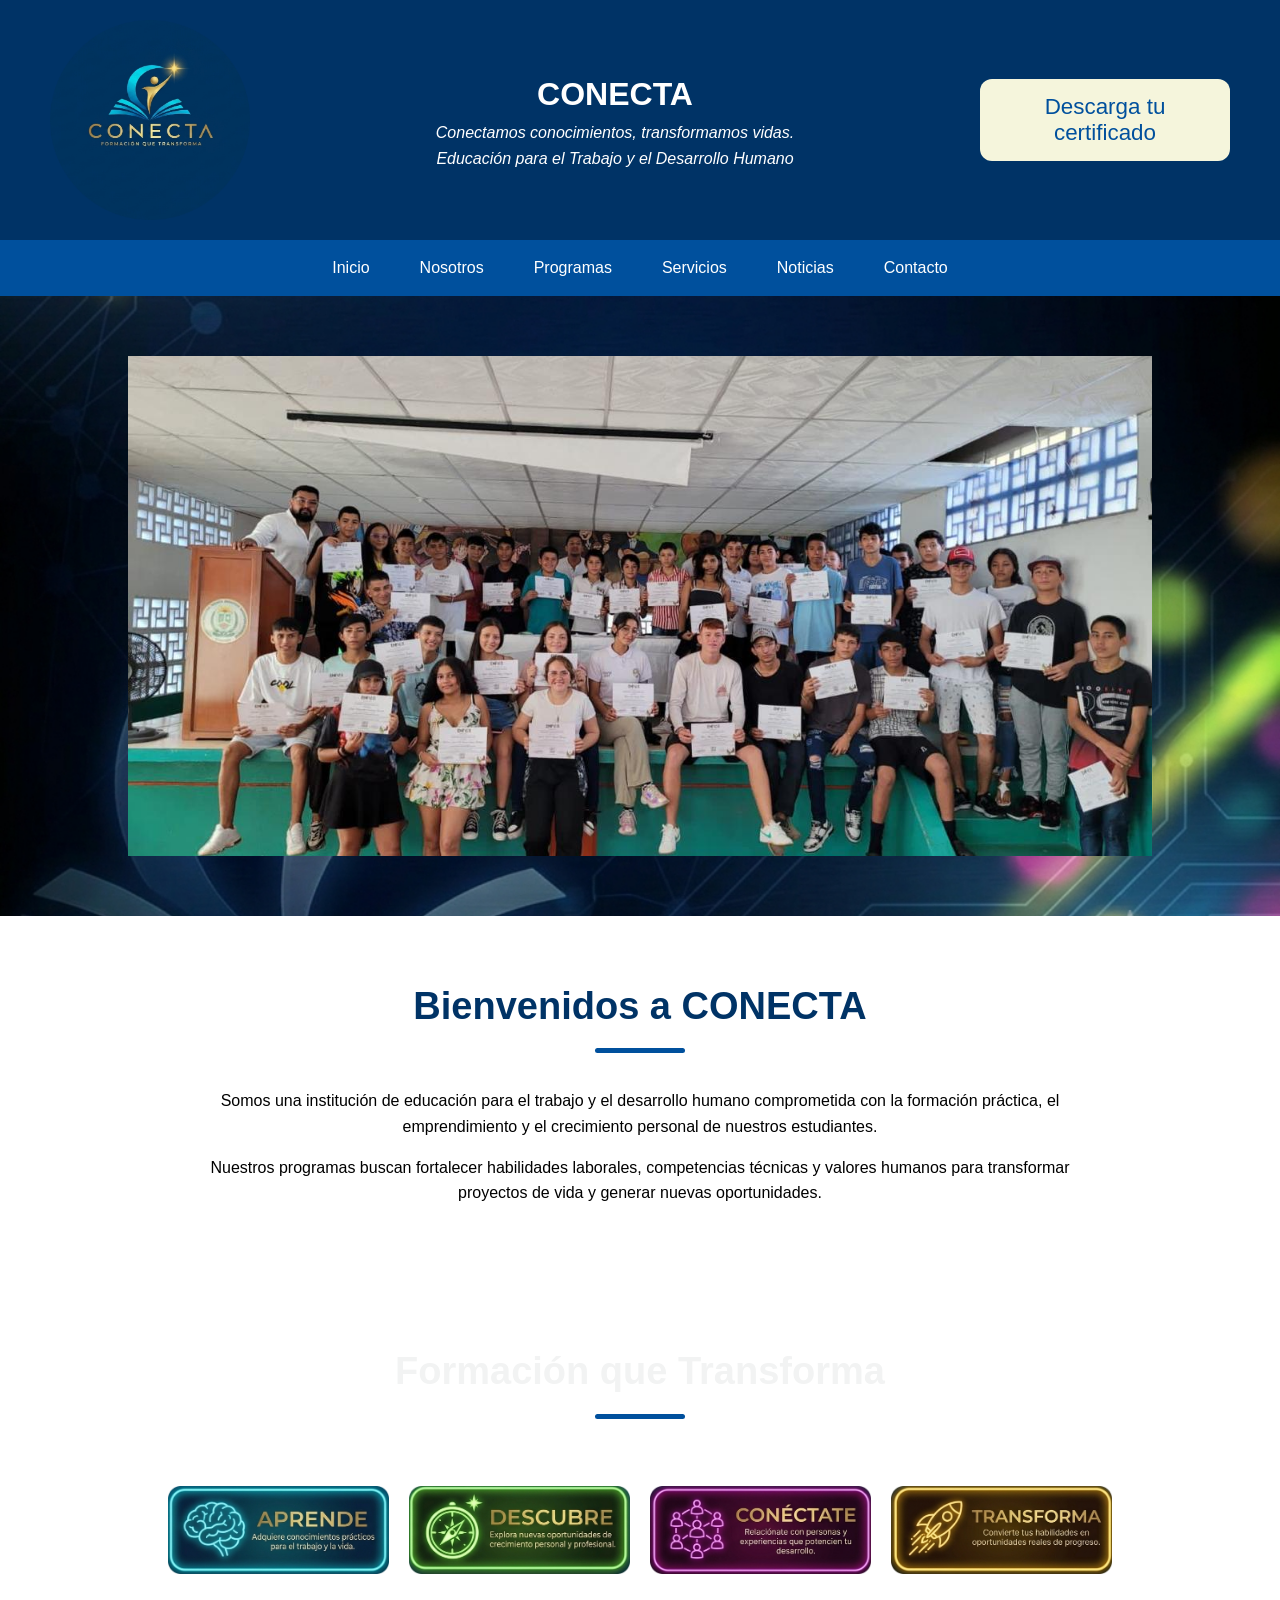
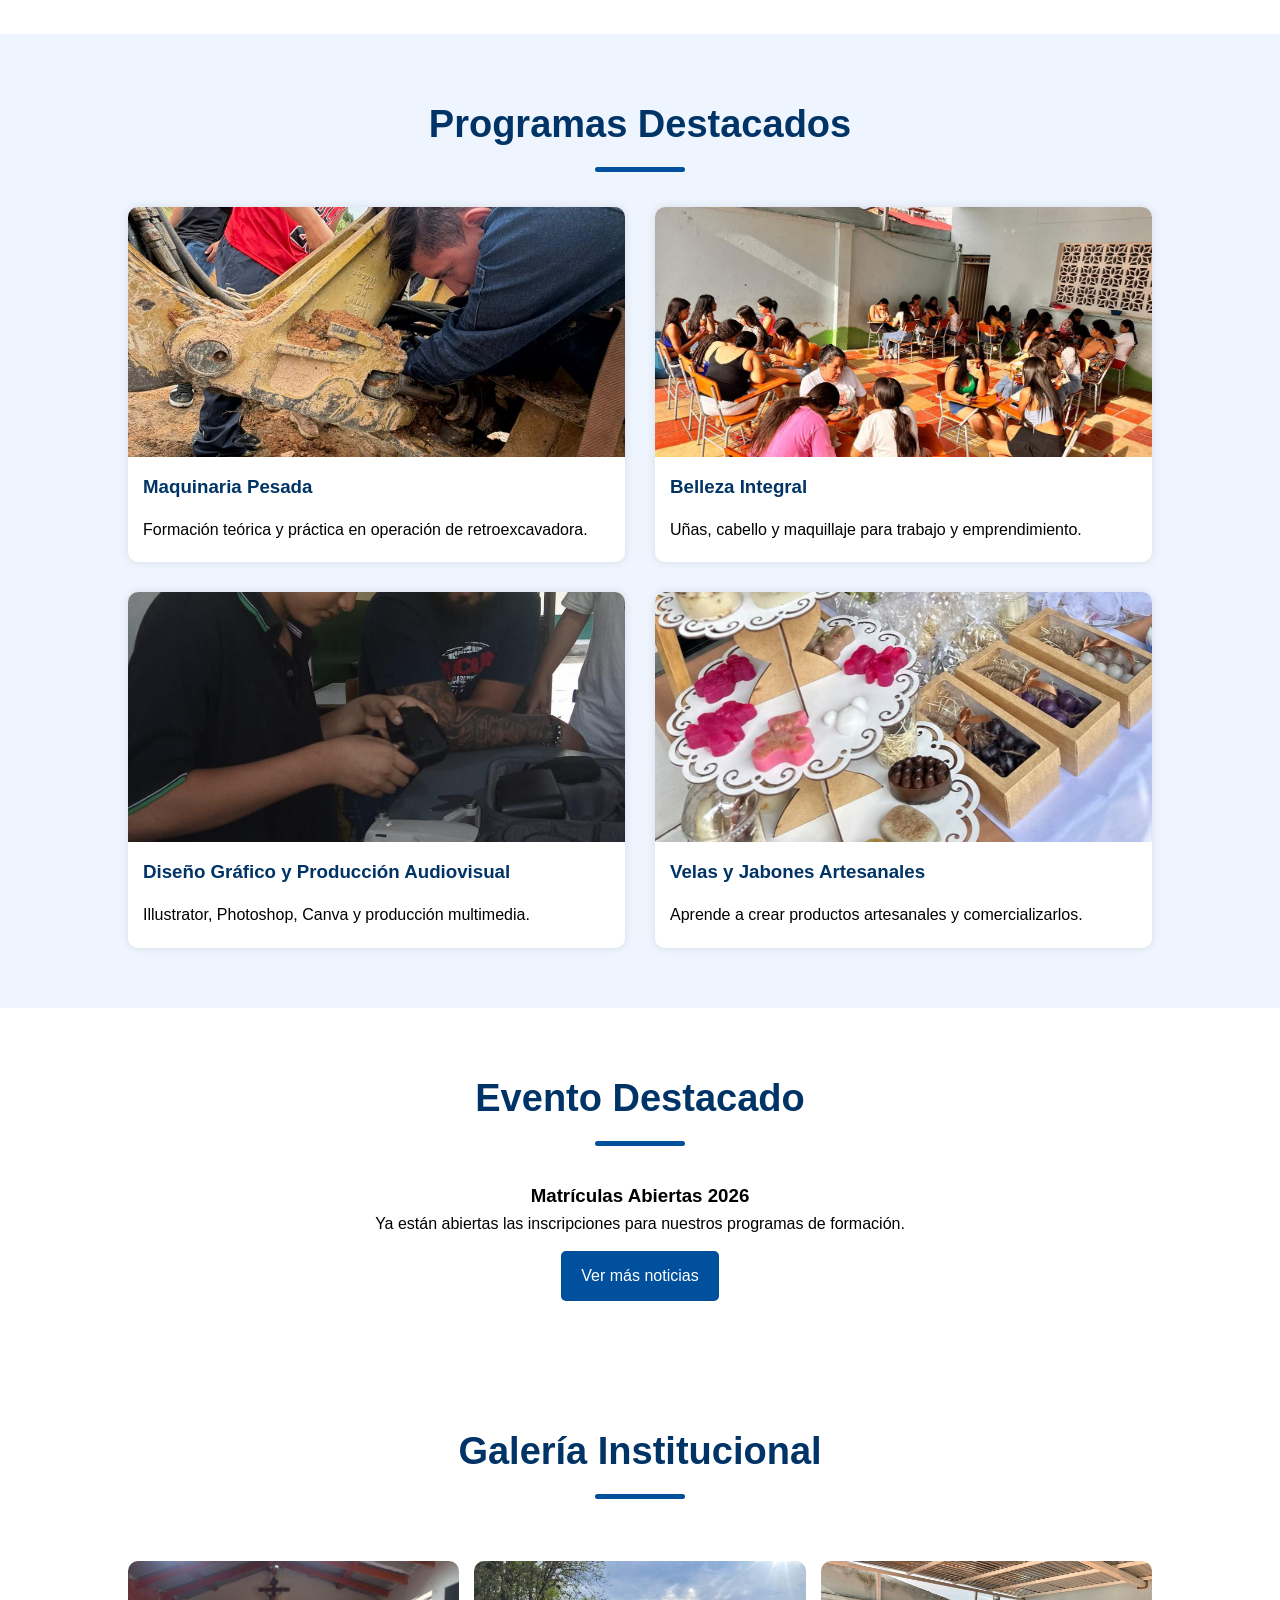
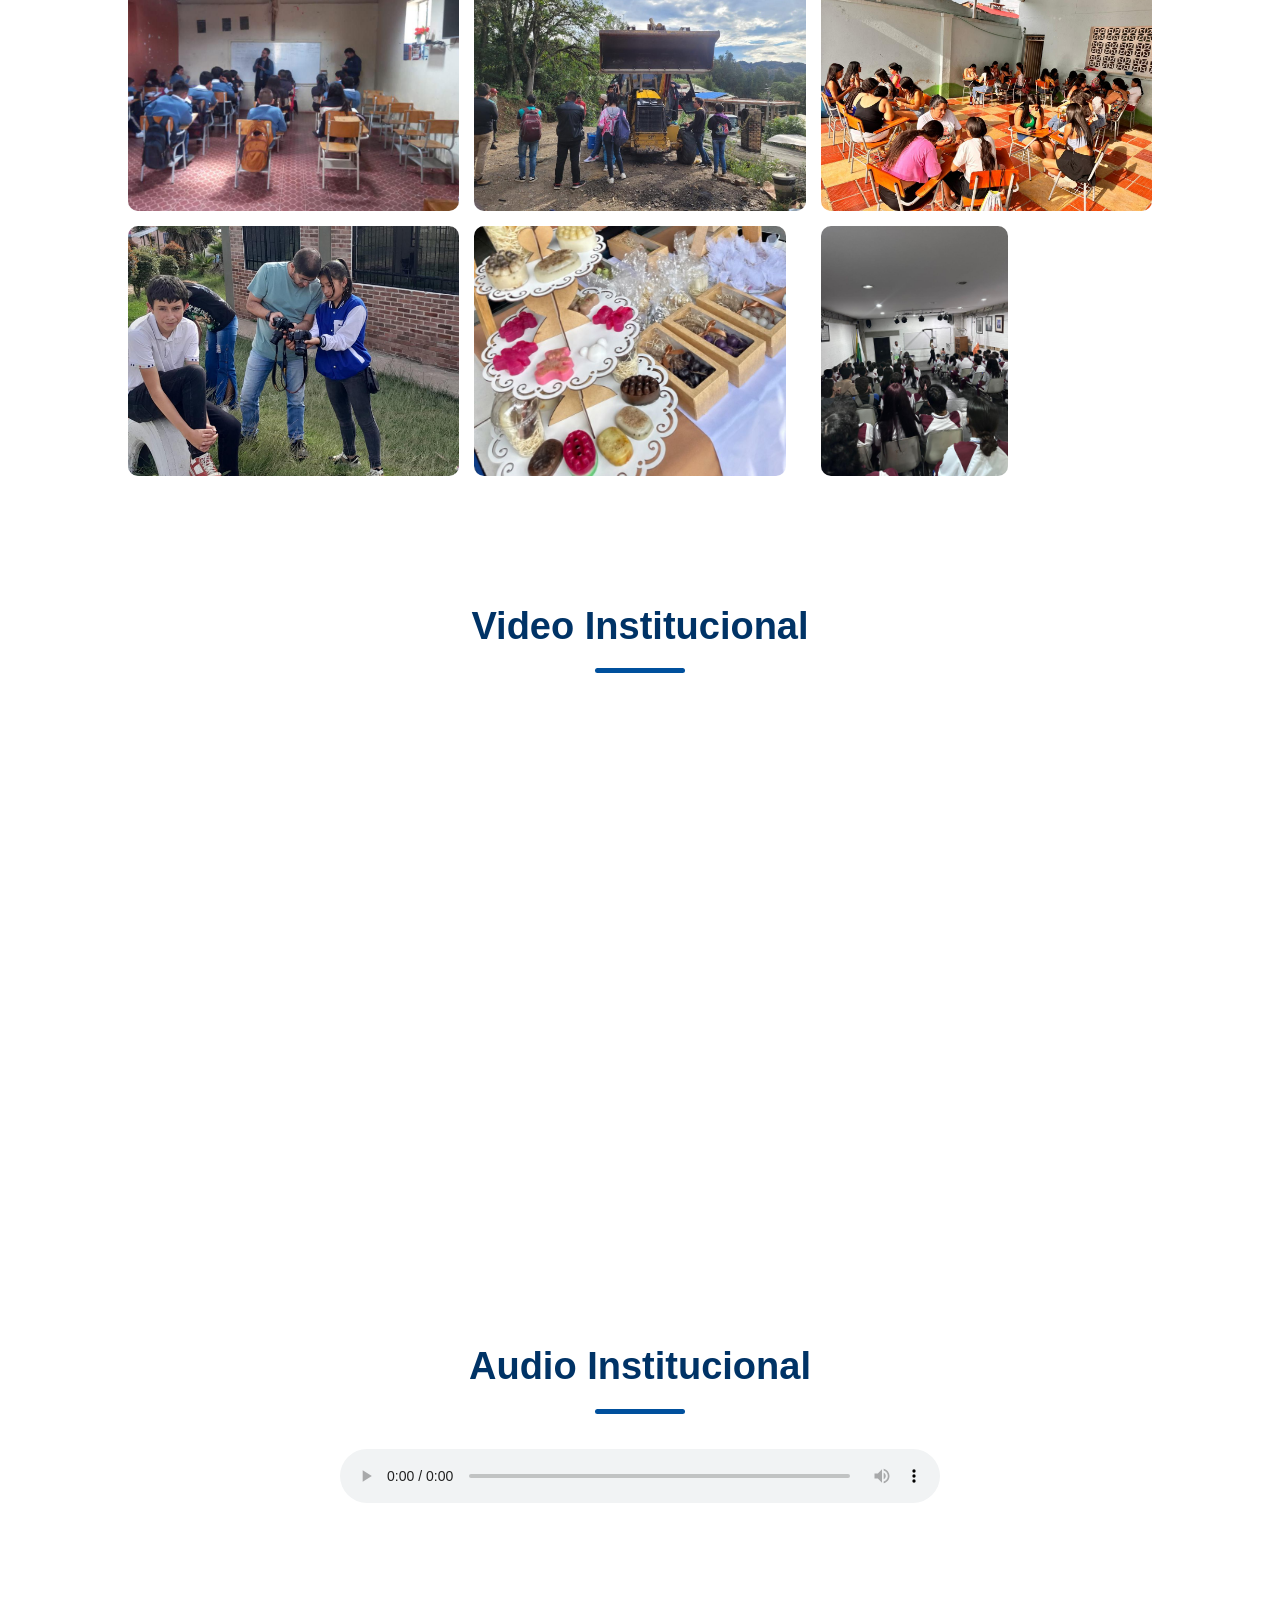
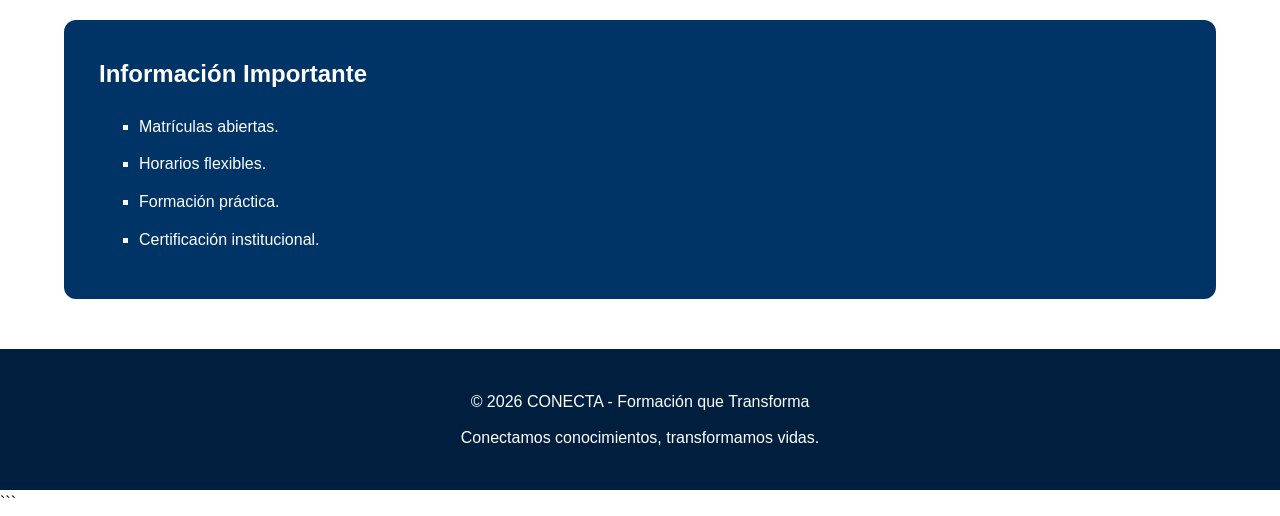
==== commit a8a51de3: "Actualización de diseño y ajuste responsive" ====
--- a/index.html
+++ b/index.html
@@ -1,3 +1,4 @@
+
 <!DOCTYPE html>
 <html lang="es-CO">
 
@@ -5,13 +6,16 @@
     <meta charset="UTF-8">
     <meta name="viewport" content="width=device-width, initial-scale=1.0">
     <title>CONECTA - Formación que Transforma</title>
+
     <link rel="stylesheet" href="css/estilo.css">
 </head>
 
 <body>
 
     <!-- ENCABEZADO -->
+
     <header>
+
         <div class="logo">
             <img src="img/logo1.png" alt="Logo Institución CONECTA">
         </div>
@@ -19,164 +23,315 @@
         <div class="identidad">
             <h1>CONECTA</h1>
             <p>Conectamos conocimientos, transformamos vidas.</p>
-            <p>Educación para el Trabajo y el Desarrollo Humano</p>
+             <p>Educación para el Trabajo y el Desarrollo Humano</p>
         </div>
 
         <div class="certificado">
-            <button type="button">Descarga tu certificado</button>
+            <button>Descarga tu certificado</button>
+           
         </div>
+
     </header>
 
-    <!-- MENÚ DE NAVEGACIÓN -->
+    <!-- MENÚ -->
+
     <nav>
+
         <ul class="menu">
+
             <li><a href="index.html">Inicio</a></li>
+
             <li>
                 <a href="nosotros.html">Nosotros</a>
+
                 <ul class="submenu">
+
                     <li><a href="nosotros.html#historia">Historia</a></li>
                     <li><a href="nosotros.html#mision">Misión</a></li>
                     <li><a href="nosotros.html#vision">Visión</a></li>
                     <li><a href="nosotros.html#perfil">Perfil</a></li>
                     <li><a href="nosotros.html#instalaciones">Instalaciones</a></li>
+
                 </ul>
+
             </li>
+
             <li>
+
                 <a href="programas.html">Programas</a>
+
                 <ul class="submenu">
+
                     <li><a href="programas.html#maquinaria">Maquinaria Pesada</a></li>
                     <li><a href="programas.html#belleza">Belleza Integral</a></li>
                     <li><a href="programas.html#diseno">Diseño Gráfico</a></li>
                     <li><a href="programas.html#velas">Velas y Jabones</a></li>
+
                 </ul>
+
             </li>
+
             <li><a href="servicios.html">Servicios</a></li>
+
             <li><a href="noticias.html">Noticias</a></li>
+
             <li><a href="contacto.html">Contacto</a></li>
+
         </ul>
+
     </nav>
 
     <!-- CONTENIDO PRINCIPAL -->
+
     <main>
 
         <!-- BANNER -->
+
         <section class="banner">
-            <img src="img/grado-girardot.jpeg" alt="Estudiantes participando en actividades académicas">
+
+            <img src="img/grado-girardot.jpeg"
+                alt="Estudiantes participando en actividades académicas">
+
         </section>
 
         <!-- PRESENTACIÓN -->
+
         <section class="presentacion">
+
             <h2>Bienvenidos a CONECTA</h2>
+
             <p>
+
                 Somos una institución de educación para el trabajo y el desarrollo humano
                 comprometida con la formación práctica, el emprendimiento y el crecimiento
                 personal de nuestros estudiantes.
+
             </p>
+
             <p>
+
                 Nuestros programas buscan fortalecer habilidades laborales,
                 competencias técnicas y valores humanos para transformar proyectos
                 de vida y generar nuevas oportunidades.
+
             </p>
+
         </section>
 
         <!-- VALORES -->
+
         <section class="valores">
-            <h2>Formación que Transforma</h2>
-
-            <article>
-                <img src="img/logo-aprende.png" alt="Pilar Aprende - CONECTA">
-                <h3>Aprende</h3>
-            </article>
-
-            <article>
-                <img src="img/logo-descubre.png" alt="Pilar Descubre - CONECTA">
-                <h3>Descubre</h3>
-            </article>
-
-            <article>
-                <img src="img/logo-conectate.png" alt="Pilar Conéctate - CONECTA">
-                <h3>Conéctate</h3>
-            </article>
-
-            <article>
-                <img src="img/logo-transforma.png" alt="Pilar Transforma - CONECTA">
-                <h3>Transforma</h3>
-            </article>
+
+            <h2> Formación que Transforma</h2>
+            
+
+            <article>
+
+                
+                <img src="img/logo-aprende.png" alt="">
+
+                
+
+            </article>
+
+            <article>
+
+                
+                <img src="img/logo-descubre.png" alt="">
+
+                
+
+            </article>
+
+            <article>
+
+               
+                <img src="img/logo-conectate.png" alt="">
+
+             
+
+            </article>
+
+            <article>
+
+                
+                <img src="img/logo-transforma.png" alt="">
+
+                
+
+            </article>
+
         </section>
 
         <!-- PROGRAMAS -->
+
         <section class="programas">
+
             <h2>Programas Destacados</h2>
 
             <div class="contenedor-programas">
+
                 <article class="tarjeta">
-                    <img src="img/maquinaria-mecanica2.jpeg" alt="Curso de maquinaria pesada">
+
+                    <img src="img/maquinaria-mecanica2.jpeg"
+                        alt="Curso de maquinaria pesada">
+
                     <h3>Maquinaria Pesada</h3>
-                    <p>Formación teórica y práctica en operación de retroexcavadora.</p>
+
+                    <p>
+                        Formación teórica y práctica en operación de retroexcavadora.
+                    </p>
+
                 </article>
 
                 <article class="tarjeta">
-                    <img src="img/uñas-espinal.jpeg" alt="Curso de belleza integral">
+
+                    <img src="img/uñas-espinal.jpeg"
+                        alt="Curso de belleza integral">
+
                     <h3>Belleza Integral</h3>
-                    <p>Uñas, cabello y maquillaje para trabajo y emprendimiento.</p>
+
+                    <p>
+                        Uñas, cabello y maquillaje para trabajo y emprendimiento.
+                    </p>
+
                 </article>
 
                 <article class="tarjeta">
-                    <img src="img/drones.jpeg" alt="Curso de diseño gráfico">
+
+                    <img src="img/drones.jpeg"
+                        alt="Curso de diseño gráfico">
+
                     <h3>Diseño Gráfico y Producción Audiovisual</h3>
-                    <p>Illustrator, Photoshop, Canva y producción multimedia.</p>
+
+                    <p>
+                        Illustrator, Photoshop, Canva y producción multimedia.
+                    </p>
+
                 </article>
 
                 <article class="tarjeta">
-                    <img src="img/velas-jabones.jpeg" alt="Curso de velas y jabones artesanales">
+
+                    <img src="img/velas-jabones.jpeg"
+                        alt="Curso de velas y jabones artesanales">
+
                     <h3>Velas y Jabones Artesanales</h3>
-                    <p>Aprende a crear productos artesanales y comercializarlos.</p>
+
+                    <p>
+                        Aprende a crear productos artesanales y comercializarlos.
+                    </p>
+
                 </article>
+
             </div>
+
         </section>
 
         <!-- NOTICIA DESTACADA -->
+
         <section class="noticia">
+
             <h2>Evento Destacado</h2>
-            <article>
+
+            <article>
+
                 <h3>Matrículas Abiertas 2026</h3>
-                <p>Ya están abiertas las inscripciones para nuestros programas de formación.</p>
-                <a href="noticias.html" class="btn-noticias">Ver más noticias</a>
-            </article>
+
+                <p>
+                    Ya están abiertas las inscripciones para nuestros programas de formación.
+                </p>
+
+                <a href="noticias.html">Ver más noticias</a>
+
+            </article>
+
         </section>
 
         <!-- GALERÍA -->
+
         <section class="galeria">
+
             <h2>Galería Institucional</h2>
-            <div class="contenedor-galeria">
-                <img src="img/explicacion.jpeg" alt="Estudiantes en clase">
-                <img src="img/maquinaria.jpeg" alt="Práctica de maquinaria">
-                <img src="img/uñas-espinal.jpeg" alt="Curso de belleza">
-                <img src="img/fotografia.jpeg" alt="Diseño gráfico">
-                <img src="img/velas-jabones.jpeg" alt="Elaboración de velas">
-                <img src="img/explicacion3.jpeg" alt="Actividades institucionales">
-            </div>
-        </section>
+
+            <img src="img/explicacion.jpeg" alt="Estudiantes en clase">
+            <img src="img/maquinaria.jpeg" alt="Práctica de maquinaria">
+            <img src="img/uñas-espinal.jpeg" alt="Curso de belleza">
+            <img src="img/fotografia.jpeg" alt="Diseño gráfico">
+            <img src="img/velas-jabones.jpeg" alt="Elaboración de velas">
+            <img src="img/explicacion3.jpeg" alt="Actividades institucionales">
+
+        </section>
+
+        <!-- VIDEO -->
+
+        <section class="video">
+
+            <h2>Video Institucional</h2>
+
+            <iframe width="560" height="315"
+             src="https://www.youtube.com/embed/mkb1UO9N9ZA?si=s8U3NjozlTjQp1Gr"
+              title="YouTube video player" 
+              frameborder="0" 
+              allow="accelerometer; 
+              autoplay;
+               clipboard-write; 
+               encrypted-media; 
+               gyroscope;
+                picture-in-picture; 
+                web-share" referrerpolicy="strict-origin-when-cross-origin" allowfullscreen></iframe>
+
+        </section>
+
+        <!-- AUDIO -->
+
+        <section class="audio">
+
+            <h2>Audio Institucional</h2>
+
+            <audio controls>
+
+                <source src="audio/himno.mp3" type="audio/mpeg">
+
+                Tu navegador no soporta audio.
+
+            </audio>
+
+        </section>
+
+        <!-- ASIDE -->
+
+        <aside>
+
+            <h2>Información Importante</h2>
+
+            <ul>
+
+                <li>Matrículas abiertas.</li>
+                <li>Horarios flexibles.</li>
+                <li>Formación práctica.</li>
+                <li>Certificación institucional.</li>
+
+            </ul>
+
+        </aside>
 
     </main>
 
     <!-- PIE DE PÁGINA -->
+
     <footer>
-        <div class="contenedor-footer">
-            <div class="info-contacto">
-                <h3>Contacto</h3>
-                <p>Dirección: Calle Principal #12-34</p>
-                <p>Teléfono: +57 (608) 123 4567</p>
-                <p>Correo: contacto@conecta.edu.co</p>
-            </div>
-
-            <div class="derechos">
-                <p>&copy; 2026 CONECTA. Todos los derechos reservados.</p>
-                <p>Educación para el Trabajo y el Desarrollo Humano.</p>
-            </div>
-        </div>
+
+        <p>
+            © 2026 CONECTA - Formación que Transforma
+        </p>
+
+        <p>
+            Conectamos conocimientos, transformamos vidas.
+        </p>
+
     </footer>
 
 </body>
 
 </html>
+```
